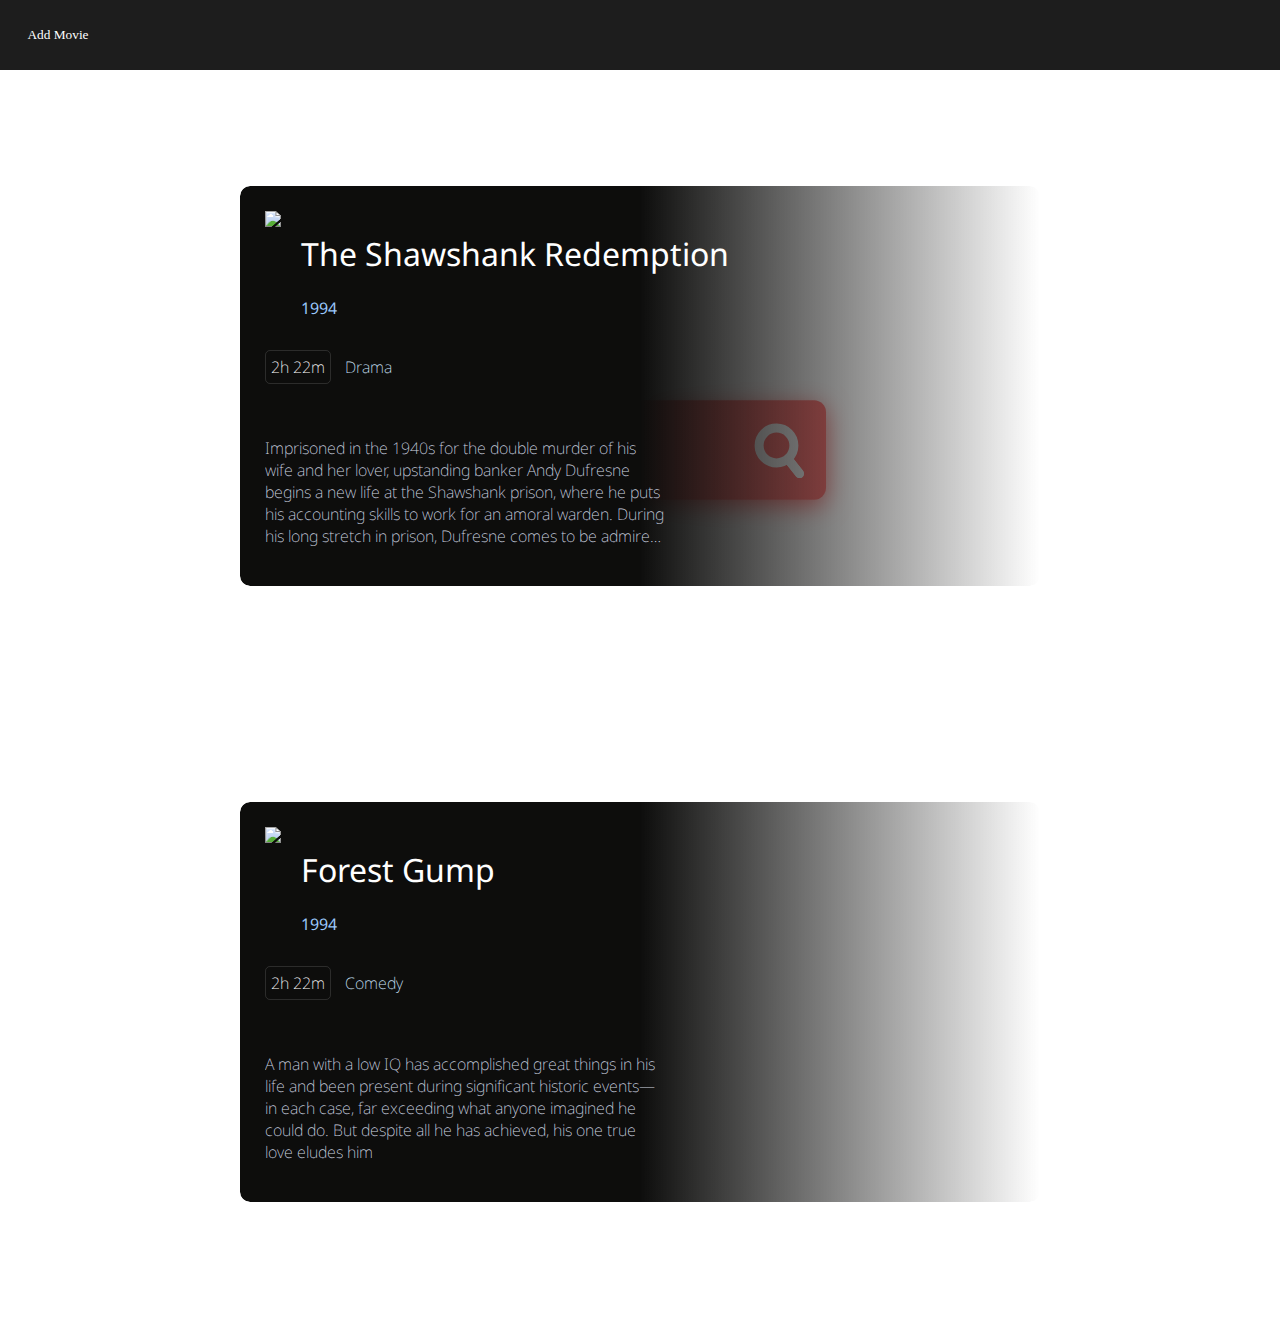
==== index.html @ cf6259bd "feat: alterações de design" ====
<!DOCTYPE html>
<html lang="pt-br">
<head>
    <meta charset="UTF-8">
    <meta name="viewport" content="width=device-width, initial-scale=1.0">
    <title>Final Project</title>
    <link rel="stylesheet" href="../css/styles.css">
    <link rel="stylesheet" href="../css/modal.css">
    <link rel="stylesheet" href="../css/card.css">
	<link rel="preconnect" href="https://fonts.googleapis.com">
	<link rel="preconnect" href="https://fonts.gstatic.com" crossorigin>
	<link href="https://fonts.googleapis.com/css2?family=Noto+Sans:ital,wght@0,100..900;1,100..900&display=swap" rel="stylesheet">
</head>
<body onload="loadCards()">
    <header>
        <Nav>
            <ul>
                <li><button onClick="openModal('add-form-modal')">Add Movie</button></li>
            </ul>
        </Nav>
    </header>
		<div id="cover">
			<form method="get" action="">
			  <div class="tb">
				<div class="td"><input type="text" placeholder="Search" required></div>
				<div class="td" id="s-cover">
				  <button type="submit">
					<div id="s-circle"></div>
					<span></span>
				  </button>
				</div>
			  </div>
			</form>
		  </div>
    <main>
	</main>
	<div id="add-form-modal" class="modal" />
		<input type="text" id="search-movie" placeholder="Press enter to search for the movie">
			<main id="main-content">
				<div class="poster-preview" style="max-width: 300px;"></div>
				<form onsubmit="createCard(event)">
						<label for="title">Title</label>
						<input type="text" name="title" id="title">
						<label for="genre">Genre</label>
						<input type="text" name="genre" id="genre">
						<label for="date">Release Date</label>
						<input type="text" name="date" id="date">
						<label for="description">Description</label>
						<input type="text" name="description" id="description">
						<label for="runtime">Runtime</label>
						<input type="text" name="runtime" id="runtime">
						<input type="hidden" name="addressImage" id="addressImage">
						<input type="hidden" name="idMovie" id="idMovie">
						<button>Insert Movie</button>
				</form>
			</main>
			<div class="loader"></div>
			<button id="return-button">Return</button>
	</div>
	<div id="edit-form-modal" class="modal" onclick="closeModal(event)">
		<main>
			<form onsubmit="editCard(event)">
				<label for="title">Title</label>
				<input type="text" name="title" id="edit-title">
				<label for="genre">Genre</label>
				<input type="text" name="genre" id="edit-genre">
				<label for="date">Release Date</label>
				<input type="text" name="date" id="edit-date">
				<label for="description">Description</label>
				<input type="text" name="description" id="edit-description">
				<input type="hidden" name="addressImage" id="edit-addressImage">
				<input type="hidden" name="idMovie" id="edit-idMovie">
				<button>Save Edit</button>
			</form>
		</main>
	</div>

    <script src="./js/main.js"></script>
</body>
</html>
---- css/styles.css ----
html,
body {
  margin: 0;
  padding: 0;
  background: #ffffff;
  color: #fff;
  font-family: "Noto Sans", sans-serif;
  font-weight: 200;
  /* font-size: 1.1rem; */
  font-size: 16px;
}
body > header {
  height: 70px;
  background: #1d1d1d;
  padding: 0 16px;
  display: flex;
  align-items: center;
  justify-content: space-between;
}
nav ul {
  display: flex;
  list-style-type: none;
  gap: 16px;
  margin: 0;
  padding: 0;
  align-items: center;
}
body > header nav a {
  color: #fff;
  text-decoration: none;
  padding: 0 0 21px 0;
}
/* button {
  background: #253629;
  color: #ffffff;
  padding: 10px 20px;
  border: none;
  border-radius: 20px;
  cursor: pointer;
  font-size: 1.1rem;
} */
body > footer {
  background: #000;
  height: 200px;
  display: flex;
  justify-content: center;
  align-items: center;
}
body > main {
  min-height: calc(100vh - 302px);
  padding: 16px;
  display: flex;
  gap: 16px;
  flex-wrap: wrap;
  justify-content: center;

}


/* teste */

.tb {
  display: table;
  width: 100%;
}

.td {
  display: table-cell;
  vertical-align: middle;
}

input,
button {
  color: #fff;
  font-family: Nunito;
  padding: 0;
  margin: 0;
  border: 0;
  background-color: transparent;
}

#cover {
  position: absolute;
  top: 50%;
  left: 0;
  right: 0;
  width: 550px;
  padding: 35px;
  margin: -83px auto 0 auto;
  background-color: #ff7575;
  border-radius: 20px;
  box-shadow: 0 10px 40px #ff7c7c, 0 0 0 20px #ffffffeb;
  transform: scale(0.6);
}

form {
  height: 96px;
}

input[type="text"] {
  width: 100%;
  height: 96px;
  font-size: 60px;
  line-height: 1;
}

input[type="text"]::placeholder {
  color: #e16868;
}

#s-cover {
  width: 1px;
  padding-left: 35px;
}

button {
  position: relative;
  display: block;
  width: 84px;
  height: 96px;
  cursor: pointer;
}

#s-circle {
  position: relative;
  top: -8px;
  left: 0;
  width: 43px;
  height: 43px;
  margin-top: 0;
  border-width: 15px;
  border: 15px solid #fff;
  background-color: transparent;
  border-radius: 50%;
  transition: 0.5s ease all;
}

button span {
  position: absolute;
  top: 68px;
  left: 43px;
  display: block;
  width: 45px;
  height: 15px;
  background-color: transparent;
  border-radius: 10px;
  transform: rotateZ(52deg);
  transition: 0.5s ease all;
}

button span:before,
button span:after {
  content: "";
  position: absolute;
  bottom: 0;
  right: 0;
  width: 45px;
  height: 15px;
  background-color: #fff;
  border-radius: 10px;
  transform: rotateZ(0);
  transition: 0.5s ease all;
}

#s-cover:hover #s-circle {
  top: -1px;
  width: 67px;
  height: 15px;
  border-width: 0;
  background-color: #fff;
  border-radius: 20px;
}

#s-cover:hover span {
  top: 50%;
  left: 56px;
  width: 25px;
  margin-top: -9px;
  transform: rotateZ(0);
}

#s-cover:hover button span:before {
  bottom: 11px;
  transform: rotateZ(52deg);
}

#s-cover:hover button span:after {
  bottom: -11px;
  transform: rotateZ(-52deg);
}
#s-cover:hover button span:before,
#s-cover:hover button span:after {
  right: -6px;
  width: 40px;
  background-color: #fff;
}
---- css/modal.css ----
.modal {
  position: absolute;
  background: #000000e1;
  top: 0;
  right: 0;
  left: 0;
  bottom: 0;
  display: none;
  justify-content: center;
  align-items: center;
  flex-direction: column;
  z-index: 3;
}
#main-content {
  max-width: 600px;
  display: flex;
  justify-content: space-between;
  width: 100%;
}
#main-content.hidden {
  display: none;
}
.modal main h2 {
  margin: 0;
}

.modal main form {
  margin: 20px 0 0 0;
  display: flex;
  flex-direction: column;
}

.modal main form button {
  margin: 20px 0 0 0;
}

/* input[type="text"] {
  padding: 5px 10px;
  border-radius: 10px;
  font-size: 18px;
  margin: 3px 0 16px 0;
  border: none;
  background: #333333;
  color: #fff;
} */
.modal main h2 {
  margin: 0;
}
label {
  padding: 5px;
}

.poster-preview {
  width: 100%;
  color: #aa1818;
  background-size: cover; 
  background-position: center;
  background-color: #1b1b1b67;
  border-radius: 15px;
};

#search-movie {
  width: 570px;
  padding: 5px 10px;
  border-radius: 10px;
  font-size: 18px;
  margin: 3px 0 16px 0;
  border: none;
  background: #333333;
  color: #fff;
  margin-bottom: 25px;
}
.loader {
  display: none;
  border: 16px solid #f3f3f3;
  border-top: 16px solid #31632f;
  border-radius: 50%;
  width: 50px;
  height: 50px;
  animation: spin 2s linear infinite;
  margin-top: 100px;
  margin-bottom: 50px;
}
@keyframes spin {
  0% {
    transform: rotate(0deg);
  }
  100% {
    transform: rotate(360deg);
  }
}
.loader.active {
  display: block;
  margin-bottom: 100px;
}
.hidden {
  display: none;
}
#return-button {
  margin-top: 25px;
  width: 590px;
}
---- css/card.css ----
.movie_card{
  position: relative;
  display: block;
  width: 800px;
  height: 400px;
  margin: 100px auto; 
  overflow: hidden;
  border-radius: 10px;
  transition: all 0.4s;
  &:hover{
    transform: scale(1.02);
    transition: all 0.4s;
  }
  .info_section{
    position: relative;
    width: 100%;
    height: 100%;
	  background-blend-mode: multiply;
    z-index: 2;
    border-radius: 10px;
    .movie_header{
      position: relative;
      padding: 25px;
      height: 40%;
      width: 100%;
      h1{
        color: #fff;
        font-weight: 400;
        
      }
      h4{
        color: #9ac7fa;
        font-weight: 400;
      }
      .minutes{
        display: inline-block;
        margin-top: 10px;
        color: #fff;
        padding: 5px;
        border-radius: 5px;
        border: 1px solid rgba(255,255,255,0.13);
      }
      .type{
        display: inline-block;
        color: #cee4fd;
        margin-left: 10px;
      }
      .locandina{
        position: relative;
        float: left;
        margin-right: 20px;
        height: 120px;
        box-shadow: 0 0 20px -10px rgba(0,0,0,0.5);
      }
    }
    .movie_desc{
      padding: 25px;
      height: 50%;
      .text{
        color: #cfd6e1;
        display: -webkit-box;
        -webkit-line-clamp: 5;
        -webkit-box-orient: vertical;
        overflow: hidden;
      }
    }
    .movie_social{
      height: 10%;
      padding-left: 15px;
      padding-bottom: 20px;
      ul{
        list-style: none;
        padding: 0;
        li{
          display: inline-block;
          color: rgba(255,255,255,0.4);
          transition: color 0.3s;
          transition-delay: 0.15s;
          margin: 0 10px;
          &:hover{
            transition: color 0.3s;
            color: rgba(255,255,255,0.8);
          }
          i{
            font-size: 19px;
            cursor: pointer;
          }
        }
      }
    }
  }
  .blur_back{
    position: absolute;
    top: 0;
    z-index: 1;
    height: 100%; right: 0;
    background-size: cover;
    border-radius: 11px;
  }
}

@media screen and (min-width: 768px) {
  .movie_header{
    width: 60%;
  }
  
  .movie_desc{
    width: 50%;
  }
  
  .info_section{
    background: linear-gradient(to right, #0d0d0c 50%, transparent 100%);
  }
  
  .blur_back{
    width: 80%;
    background-position: -100% 10% !important;  
  }
}
.card-menu {
  display: none;
  position: absolute;
  /* background: linear-gradient(to bottom, rgba(0, 0, 0, 0.226), rgba(0, 0, 0, 1)); */
  /* background: linear-gradient(0deg, #1064a6 10%, transparent); */
  background: rgba(0, 0, 0, 0.137);
  backdrop-filter: blur(5px);
  top: 0;
  right: 0;
  left: 0;
  bottom: 0;
  border-radius: 20px;
  justify-content: center;
  align-items: center;
  gap: 10px;
  z-index: 3;
}


.card-menu-button-edit {
  cursor: pointer;
  display: flex;
  align-items: center;
  border: none;
  border-radius: 5px;
  box-shadow: 1px 1px 3px rgba(0, 0, 0, 0.15);
  background: #227de6;
}
.card-menu-button-remove {
  cursor: pointer;
  display: flex;
  align-items: center;
  border: none;
  border-radius: 5px;
  box-shadow: 1px 1px 3px rgba(0, 0, 0, 0.15);
  background: #e62222;
}
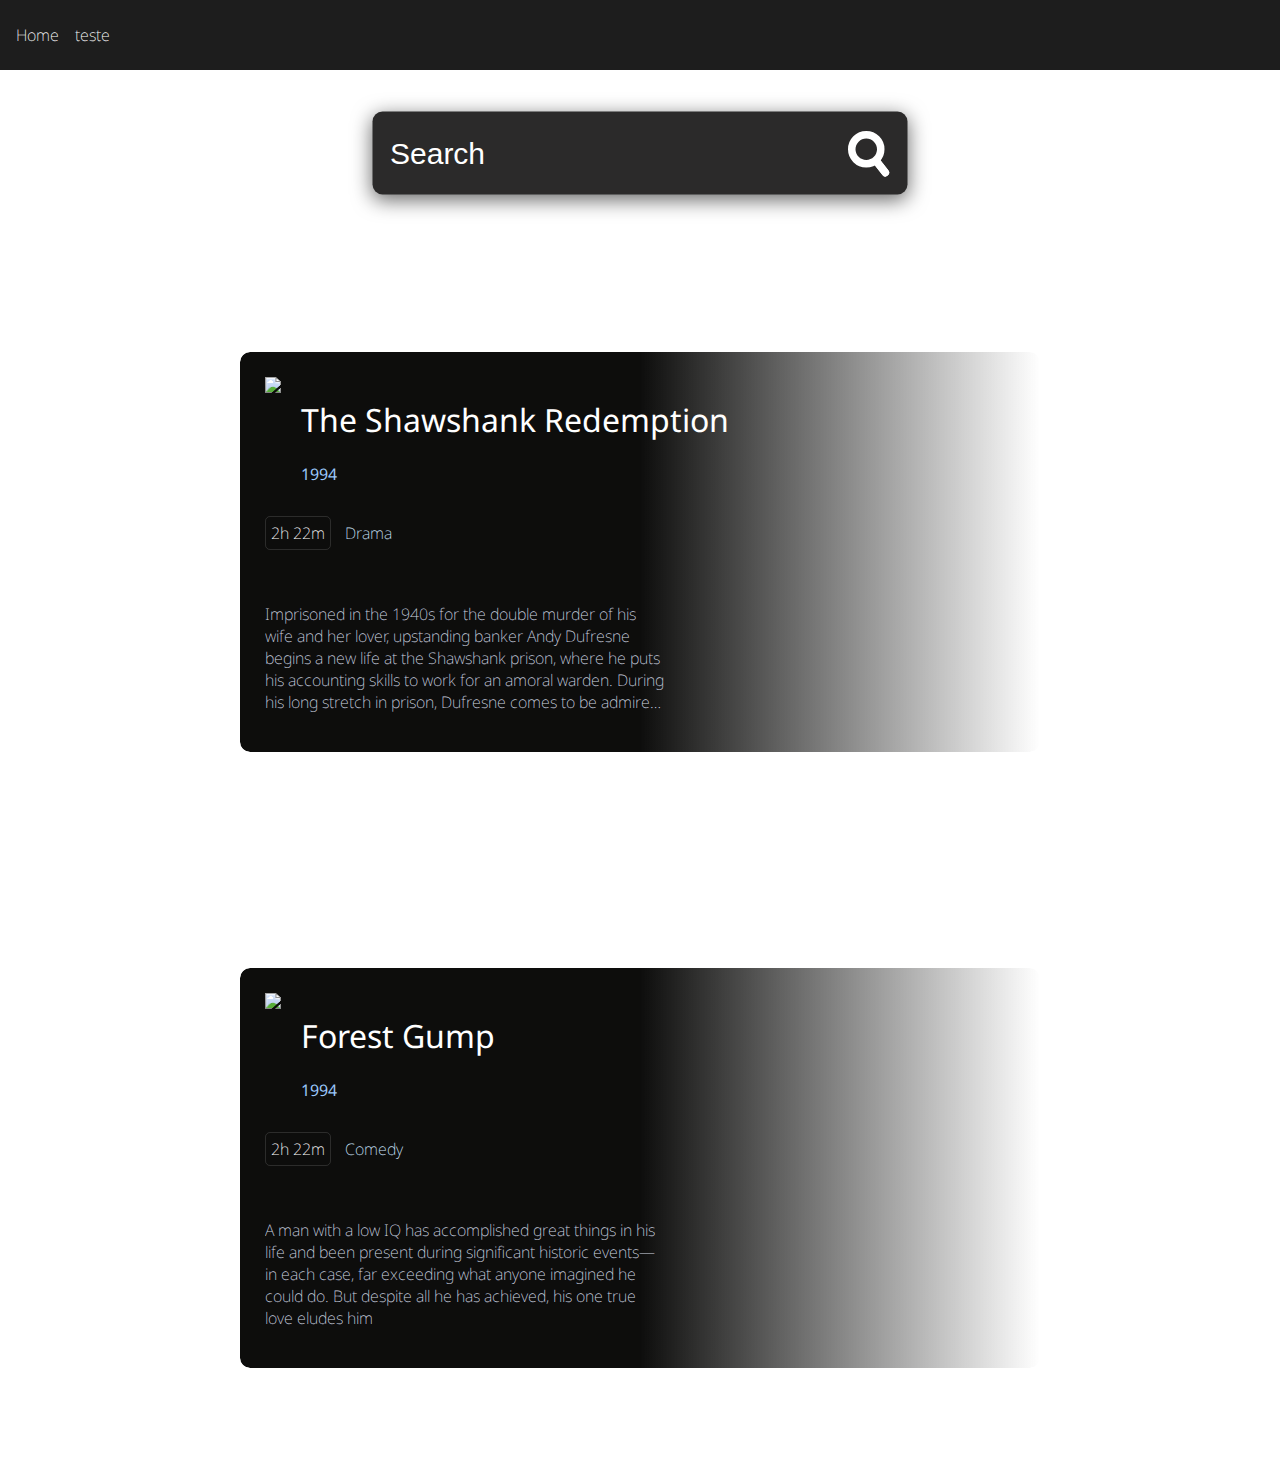
==== commit 599c2463: "feat: alteração do design" ====
--- a/index.html
+++ b/index.html
@@ -7,6 +7,7 @@
     <link rel="stylesheet" href="../css/styles.css">
     <link rel="stylesheet" href="../css/modal.css">
     <link rel="stylesheet" href="../css/card.css">
+	<link rel="stylesheet" href="../css/search.css">
 	<link rel="preconnect" href="https://fonts.googleapis.com">
 	<link rel="preconnect" href="https://fonts.gstatic.com" crossorigin>
 	<link href="https://fonts.googleapis.com/css2?family=Noto+Sans:ital,wght@0,100..900;1,100..900&display=swap" rel="stylesheet">
@@ -15,46 +16,45 @@
     <header>
         <Nav>
             <ul>
-                <li><button onClick="openModal('add-form-modal')">Add Movie</button></li>
+                <li><a href="index.html">Home</a></li>
+				<li><a href="teste.html">teste</a></li>
             </ul>
         </Nav>
     </header>
+	<div class="cover-container">
 		<div id="cover">
-			<form method="get" action="">
 			  <div class="tb">
-				<div class="td"><input type="text" placeholder="Search" required></div>
+				<div class="td"><input class="input-search" id="search-movie" type="text" placeholder="Search" required></div>
 				<div class="td" id="s-cover">
-				  <button type="submit">
+				  <button class="button-search" id="search-button" type="submit">
 					<div id="s-circle"></div>
-					<span></span>
+					<span class="s-straight"></span>
 				  </button>
 				</div>
 			  </div>
-			</form>
 		  </div>
+	</div>	
     <main>
 	</main>
 	<div id="add-form-modal" class="modal" />
-		<input type="text" id="search-movie" placeholder="Press enter to search for the movie">
 			<main id="main-content">
 				<div class="poster-preview" style="max-width: 300px;"></div>
 				<form onsubmit="createCard(event)">
 						<label for="title">Title</label>
-						<input type="text" name="title" id="title">
+						<input class="input-modal" type="text" name="title" id="title">
 						<label for="genre">Genre</label>
-						<input type="text" name="genre" id="genre">
+						<input class="input-modal" type="text" name="genre" id="genre">
 						<label for="date">Release Date</label>
-						<input type="text" name="date" id="date">
+						<input class="input-modal" type="text" name="date" id="date">
 						<label for="description">Description</label>
-						<input type="text" name="description" id="description">
+						<input class="input-modal" type="text" name="description" id="description">
 						<label for="runtime">Runtime</label>
-						<input type="text" name="runtime" id="runtime">
+						<input class="input-modal" type="text" name="runtime" id="runtime">
 						<input type="hidden" name="addressImage" id="addressImage">
 						<input type="hidden" name="idMovie" id="idMovie">
-						<button>Insert Movie</button>
+						<button class="button-modal">Insert Movie</button>
 				</form>
 			</main>
-			<div class="loader"></div>
 			<button id="return-button">Return</button>
 	</div>
 	<div id="edit-form-modal" class="modal" onclick="closeModal(event)">
--- a/css/styles.css
+++ b/css/styles.css
@@ -7,7 +7,6 @@
   font-family: "Noto Sans", sans-serif;
   font-weight: 200;
   /* font-size: 1.1rem; */
-  font-size: 16px;
 }
 body > header {
   height: 70px;
@@ -56,141 +55,3 @@
 
 }
 
-
-/* teste */
-
-.tb {
-  display: table;
-  width: 100%;
-}
-
-.td {
-  display: table-cell;
-  vertical-align: middle;
-}
-
-input,
-button {
-  color: #fff;
-  font-family: Nunito;
-  padding: 0;
-  margin: 0;
-  border: 0;
-  background-color: transparent;
-}
-
-#cover {
-  position: absolute;
-  top: 50%;
-  left: 0;
-  right: 0;
-  width: 550px;
-  padding: 35px;
-  margin: -83px auto 0 auto;
-  background-color: #ff7575;
-  border-radius: 20px;
-  box-shadow: 0 10px 40px #ff7c7c, 0 0 0 20px #ffffffeb;
-  transform: scale(0.6);
-}
-
-form {
-  height: 96px;
-}
-
-input[type="text"] {
-  width: 100%;
-  height: 96px;
-  font-size: 60px;
-  line-height: 1;
-}
-
-input[type="text"]::placeholder {
-  color: #e16868;
-}
-
-#s-cover {
-  width: 1px;
-  padding-left: 35px;
-}
-
-button {
-  position: relative;
-  display: block;
-  width: 84px;
-  height: 96px;
-  cursor: pointer;
-}
-
-#s-circle {
-  position: relative;
-  top: -8px;
-  left: 0;
-  width: 43px;
-  height: 43px;
-  margin-top: 0;
-  border-width: 15px;
-  border: 15px solid #fff;
-  background-color: transparent;
-  border-radius: 50%;
-  transition: 0.5s ease all;
-}
-
-button span {
-  position: absolute;
-  top: 68px;
-  left: 43px;
-  display: block;
-  width: 45px;
-  height: 15px;
-  background-color: transparent;
-  border-radius: 10px;
-  transform: rotateZ(52deg);
-  transition: 0.5s ease all;
-}
-
-button span:before,
-button span:after {
-  content: "";
-  position: absolute;
-  bottom: 0;
-  right: 0;
-  width: 45px;
-  height: 15px;
-  background-color: #fff;
-  border-radius: 10px;
-  transform: rotateZ(0);
-  transition: 0.5s ease all;
-}
-
-#s-cover:hover #s-circle {
-  top: -1px;
-  width: 67px;
-  height: 15px;
-  border-width: 0;
-  background-color: #fff;
-  border-radius: 20px;
-}
-
-#s-cover:hover span {
-  top: 50%;
-  left: 56px;
-  width: 25px;
-  margin-top: -9px;
-  transform: rotateZ(0);
-}
-
-#s-cover:hover button span:before {
-  bottom: 11px;
-  transform: rotateZ(52deg);
-}
-
-#s-cover:hover button span:after {
-  bottom: -11px;
-  transform: rotateZ(-52deg);
-}
-#s-cover:hover button span:before,
-#s-cover:hover button span:after {
-  right: -6px;
-  width: 40px;
-  background-color: #fff;
-}
--- a/css/modal.css
+++ b/css/modal.css
@@ -9,7 +9,7 @@
   justify-content: center;
   align-items: center;
   flex-direction: column;
-  z-index: 3;
+  z-index: 2;
 }
 #main-content {
   max-width: 600px;
@@ -34,7 +34,7 @@
   margin: 20px 0 0 0;
 }
 
-/* input[type="text"] {
+.input-modal {
   padding: 5px 10px;
   border-radius: 10px;
   font-size: 18px;
@@ -42,14 +42,14 @@
   border: none;
   background: #333333;
   color: #fff;
-} */
+}
+
 .modal main h2 {
   margin: 0;
 }
 label {
   padding: 5px;
 }
-
 .poster-preview {
   width: 100%;
   color: #aa1818;
@@ -59,45 +59,21 @@
   border-radius: 15px;
 };
 
-#search-movie {
-  width: 570px;
-  padding: 5px 10px;
-  border-radius: 10px;
-  font-size: 18px;
-  margin: 3px 0 16px 0;
-  border: none;
-  background: #333333;
-  color: #fff;
-  margin-bottom: 25px;
-}
-.loader {
-  display: none;
-  border: 16px solid #f3f3f3;
-  border-top: 16px solid #31632f;
-  border-radius: 50%;
-  width: 50px;
-  height: 50px;
-  animation: spin 2s linear infinite;
-  margin-top: 100px;
-  margin-bottom: 50px;
-}
-@keyframes spin {
-  0% {
-    transform: rotate(0deg);
-  }
-  100% {
-    transform: rotate(360deg);
-  }
-}
-.loader.active {
-  display: block;
-  margin-bottom: 100px;
-}
 .hidden {
   display: none;
 }
+
 #return-button {
   margin-top: 25px;
   width: 590px;
 }
 
+.button-modal{
+  background: #253629;
+  color: #ffffff;
+  padding: 10px 20px;
+  border: none;
+  border-radius: 20px;
+  cursor: pointer;
+  font-size: 1.1rem;
+}--- a/css/card.css
+++ b/css/card.css
@@ -120,23 +120,18 @@
 .card-menu {
   display: none;
   position: absolute;
-  /* background: linear-gradient(to bottom, rgba(0, 0, 0, 0.226), rgba(0, 0, 0, 1)); */
-  /* background: linear-gradient(0deg, #1064a6 10%, transparent); */
   background: rgba(0, 0, 0, 0.137);
-  backdrop-filter: blur(5px);
+  backdrop-filter: blur(2px);
   top: 0;
   right: 0;
   left: 0;
   bottom: 0;
-  border-radius: 20px;
   justify-content: center;
   align-items: center;
   gap: 10px;
-  z-index: 3;
+  z-index: 2;
 }
-
-
-.card-menu-button-edit {
+/* .card-menu-button-edit {
   cursor: pointer;
   display: flex;
   align-items: center;
@@ -153,4 +148,9 @@
   border-radius: 5px;
   box-shadow: 1px 1px 3px rgba(0, 0, 0, 0.15);
   background: #e62222;
-}+} */
+.card-menu span{
+	cursor: pointer;
+	padding: 20px;
+}
+
--- a/css/search.css
+++ b/css/search.css
@@ -0,0 +1,122 @@
+/* Estilos do Search, que começa na div class = "cover-container"; */
+.cover-container{
+    display: flex;
+    width: 100%;
+    justify-content: center;
+  }
+.tb {
+    display: table;
+    width: 100%;
+  }
+  .td {
+    display: table-cell;
+    vertical-align: middle;
+  }
+  .input-search {
+    color: #fff;
+    padding: 0;
+    margin: 0;
+    border: 0;
+    background-color: transparent;
+    width: 100%;
+    height: 96px;
+    font-size: 60px;
+    line-height: 1;
+    outline: none;
+  }
+  .input-search::placeholder {
+    color: #ffffff;
+  }
+  #cover {
+    left: 0;
+    right: 0;
+    width: 1000px;
+    padding: 35px;
+    background-color: #2b2a2a;
+    border-radius: 20px;
+    box-shadow: 0 10px 40px #696969;
+    transform: scale(0.5);
+  }
+  #s-cover {
+    width: 1px;
+    padding-left: 35px;
+  }
+  .button-search {
+    color: #fff;
+    padding: 0;
+    margin: 0;
+    border: 0;
+    background-color: transparent;
+    position: relative;
+    display: block;
+    width: 84px;
+    height: 96px;
+    cursor: pointer;
+  }
+  #s-circle {
+    position: relative;
+    top: -8px;
+    left: 0;
+    width: 43px;
+    height: 43px;
+    margin-top: 0;
+    border-width: 15px;
+    border: 15px solid #fff;
+    background-color: transparent;
+    border-radius: 50%;
+    transition: 0.5s ease all;
+  }
+.s-straight{
+    position: absolute;
+    top: 68px;
+    left: 43px;
+    display: block;
+    width: 45px;
+    height: 15px;
+    background-color: transparent;
+    border-radius: 10px;
+    transform: rotateZ(52deg);
+    transition: 0.5s ease all;
+  }
+.s-straight:before,
+.s-straight:after {
+    content: "";
+    position: absolute;
+    bottom: 0;
+    right: 0;
+    width: 45px;
+    height: 15px;
+    background-color: #fff;
+    border-radius: 10px;
+    transform: rotateZ(0);
+    transition: 0.5s ease all;
+  }
+  #s-cover:hover #s-circle {
+    top: -1px;
+    width: 67px;
+    height: 15px;
+    border-width: 0;
+    background-color: #fff;
+    border-radius: 20px;
+  }
+  #s-cover:hover .s-straight {
+    top: 50%;
+    left: 56px;
+    width: 25px;
+    margin-top: -9px;
+    transform: rotateZ(0);
+  }
+  #s-cover:hover .s-straight:before {
+    bottom: 11px;
+    transform: rotateZ(52deg);
+  }
+  #s-cover:hover .s-straight:after {
+    bottom: -11px;
+    transform: rotateZ(-52deg);
+  }
+  #s-cover:hover .s-straight:before,
+  #s-cover:hover .s-straight:after {
+    right: -6px;
+    width: 40px;
+    background-color: #fff;
+  }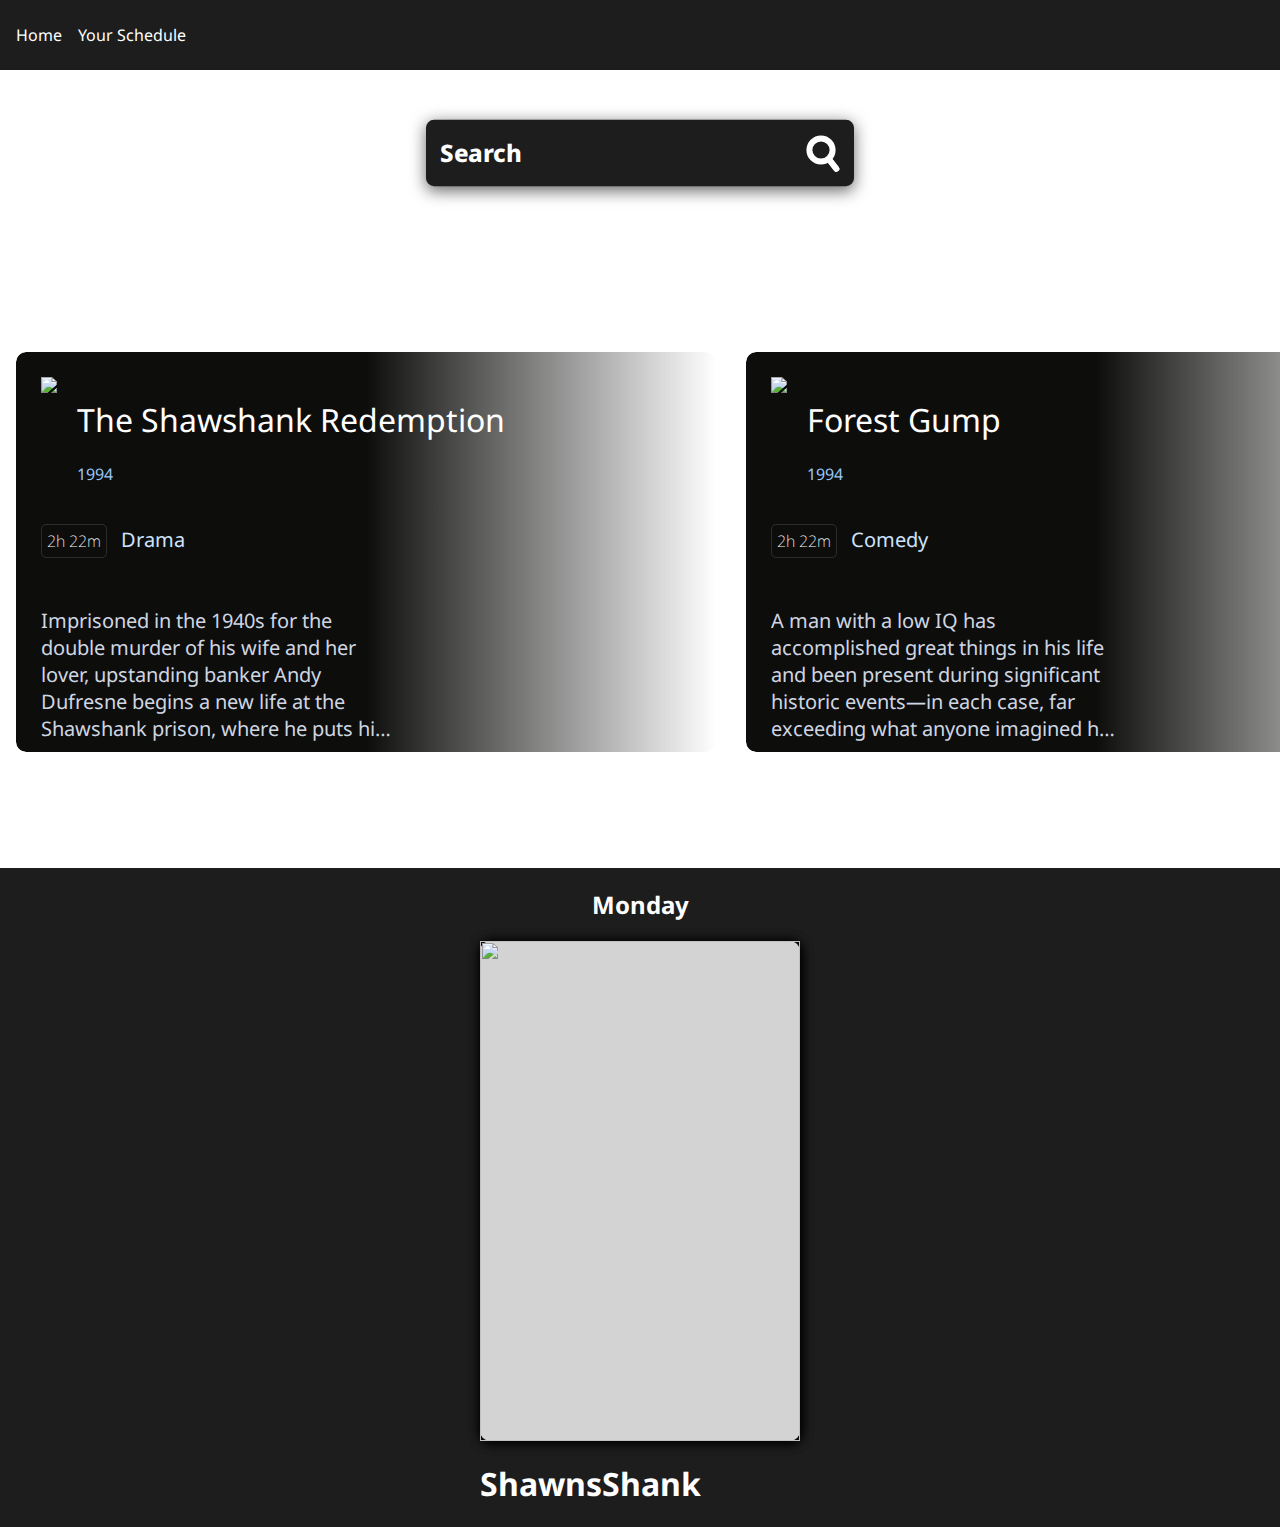
==== commit 262fc6c4: "feat: adição de um section" ====
--- a/index.html
+++ b/index.html
@@ -1,13 +1,14 @@
 <!DOCTYPE html>
 <html lang="pt-br">
 <head>
-    <meta charset="UTF-8">
-    <meta name="viewport" content="width=device-width, initial-scale=1.0">
-    <title>Final Project</title>
-    <link rel="stylesheet" href="../css/styles.css">
-    <link rel="stylesheet" href="../css/modal.css">
-    <link rel="stylesheet" href="../css/card.css">
+  <meta charset="UTF-8">
+  <meta name="viewport" content="width=device-width, initial-scale=1.0">
+  <title>Final Project</title>
+  <link rel="stylesheet" href="../css/styles.css">
+  <link rel="stylesheet" href="../css/modal.css">
+  <link rel="stylesheet" href="../css/card.css">
 	<link rel="stylesheet" href="../css/search.css">
+	<link rel="stylesheet" href="../css/schedule.css">
 	<link rel="preconnect" href="https://fonts.googleapis.com">
 	<link rel="preconnect" href="https://fonts.gstatic.com" crossorigin>
 	<link href="https://fonts.googleapis.com/css2?family=Noto+Sans:ital,wght@0,100..900;1,100..900&display=swap" rel="stylesheet">
@@ -17,7 +18,7 @@
         <Nav>
             <ul>
                 <li><a href="index.html">Home</a></li>
-				<li><a href="teste.html">teste</a></li>
+								<li><a href="#schedule-section">Your Schedule</a></li>
             </ul>
         </Nav>
     </header>
@@ -34,9 +35,29 @@
 			  </div>
 		  </div>
 	</div>	
-    <main>
+    <main id="container-movies">
 	</main>
-	<div id="add-form-modal" class="modal" />
+	<section id="schedule-section" class="schedule-section">
+		<div class="schedule-container">
+			<div id="monday" class="frame-card">
+				<header class="frame-header">
+					<h2>Monday</h2>
+				</header>
+				<div class="book">
+					<button class="accept">
+            Change
+        </button>
+					<button>Remove</button>
+					<div class="cover">
+						<img src="https://image.tmdb.org/t/p/original/9cqNxx0GxF0bflZmeSMuL5tnGzr.jpg">		
+					</div>
+				 </div>
+				 <h1>ShawnsShank</h1>
+			</div>
+
+		</div>
+	</section>
+	<div id="add-form-modal" class="modal">
 			<main id="main-content">
 				<div class="poster-preview" style="max-width: 300px;"></div>
 				<form onsubmit="createCard(event)">
--- a/css/styles.css
+++ b/css/styles.css
@@ -15,6 +15,7 @@
   display: flex;
   align-items: center;
   justify-content: space-between;
+  font-weight: 400;
 }
 nav ul {
   display: flex;
@@ -46,12 +47,15 @@
   align-items: center;
 }
 body > main {
-  min-height: calc(100vh - 302px);
+  margin: 0;
+  /* min-height: calc(100vh - 302px); */
   padding: 16px;
   display: flex;
-  gap: 16px;
-  flex-wrap: wrap;
-  justify-content: center;
-
+  gap: 30px;
+  justify-content: flex-start;
+  overflow-x: auto;
+  scroll-snap-type: x mandatory;
 }
-
+body > main::-webkit-scrollbar {
+  width: 0;
+}
--- a/css/modal.css
+++ b/css/modal.css
@@ -53,11 +53,11 @@
 .poster-preview {
   width: 100%;
   color: #aa1818;
-  background-size: cover; 
+  background-size: cover;
   background-position: center;
   background-color: #1b1b1b67;
   border-radius: 15px;
-};
+}
 
 .hidden {
   display: none;
@@ -68,7 +68,7 @@
   width: 590px;
 }
 
-.button-modal{
+.button-modal {
   background: #253629;
   color: #ffffff;
   padding: 10px 20px;
@@ -76,4 +76,4 @@
   border-radius: 20px;
   cursor: pointer;
   font-size: 1.1rem;
-}+}
--- a/css/card.css
+++ b/css/card.css
@@ -1,62 +1,62 @@
-.movie_card{
+.movie_card {
   position: relative;
   display: block;
-  width: 800px;
+  width: 700px;
   height: 400px;
-  margin: 100px auto; 
+  margin: 100px auto;
   overflow: hidden;
   border-radius: 10px;
   transition: all 0.4s;
-  &:hover{
+  flex: 0 0 auto;
+  &:hover {
     transform: scale(1.02);
     transition: all 0.4s;
   }
-  .info_section{
+  .info_section {
     position: relative;
     width: 100%;
     height: 100%;
-	  background-blend-mode: multiply;
+    background-blend-mode: multiply;
     z-index: 2;
     border-radius: 10px;
-    .movie_header{
+    .movie_header {
       position: relative;
       padding: 25px;
       height: 40%;
       width: 100%;
-      h1{
+      h1 {
         color: #fff;
         font-weight: 400;
-        
       }
-      h4{
+      h4 {
         color: #9ac7fa;
         font-weight: 400;
       }
-      .minutes{
+      .minutes {
         display: inline-block;
         margin-top: 10px;
         color: #fff;
         padding: 5px;
         border-radius: 5px;
-        border: 1px solid rgba(255,255,255,0.13);
+        border: 1px solid rgba(255, 255, 255, 0.13);
       }
-      .type{
+      .type {
         display: inline-block;
         color: #cee4fd;
         margin-left: 10px;
       }
-      .locandina{
+      .locandina {
         position: relative;
         float: left;
         margin-right: 20px;
         height: 120px;
-        box-shadow: 0 0 20px -10px rgba(0,0,0,0.5);
+        box-shadow: 0 0 20px -10px rgba(0, 0, 0, 0.5);
       }
     }
-    .movie_desc{
+    .movie_desc {
       padding: 25px;
       height: 50%;
-      .text{
+      .text {
         color: #cfd6e1;
         display: -webkit-box;
         -webkit-line-clamp: 5;
@@ -64,24 +64,24 @@
         overflow: hidden;
       }
     }
-    .movie_social{
+    .movie_social {
       height: 10%;
       padding-left: 15px;
       padding-bottom: 20px;
-      ul{
+      ul {
         list-style: none;
         padding: 0;
-        li{
+        li {
           display: inline-block;
-          color: rgba(255,255,255,0.4);
+          color: rgba(255, 255, 255, 0.4);
           transition: color 0.3s;
           transition-delay: 0.15s;
           margin: 0 10px;
-          &:hover{
+          &:hover {
             transition: color 0.3s;
-            color: rgba(255,255,255,0.8);
+            color: rgba(255, 255, 255, 0.8);
           }
-          i{
+          i {
             font-size: 19px;
             cursor: pointer;
           }
@@ -89,32 +89,33 @@
       }
     }
   }
-  .blur_back{
+  .blur_back {
     position: absolute;
     top: 0;
     z-index: 1;
-    height: 100%; right: 0;
+    height: 100%;
+    right: 0;
     background-size: cover;
     border-radius: 11px;
   }
 }
 
 @media screen and (min-width: 768px) {
-  .movie_header{
+  .movie_header {
     width: 60%;
   }
-  
-  .movie_desc{
+
+  .movie_desc {
     width: 50%;
   }
-  
-  .info_section{
+
+  .info_section {
     background: linear-gradient(to right, #0d0d0c 50%, transparent 100%);
   }
-  
-  .blur_back{
+
+  .blur_back {
     width: 80%;
-    background-position: -100% 10% !important;  
+    background-position: -100% 10% !important;
   }
 }
 .card-menu {
@@ -149,8 +150,7 @@
   box-shadow: 1px 1px 3px rgba(0, 0, 0, 0.15);
   background: #e62222;
 } */
-.card-menu span{
-	cursor: pointer;
-	padding: 20px;
+.card-menu span {
+  cursor: pointer;
+  padding: 20px;
 }
-
--- a/css/search.css
+++ b/css/search.css
@@ -1,122 +1,124 @@
 /* Estilos do Search, que começa na div class = "cover-container"; */
-.cover-container{
-    display: flex;
-    width: 100%;
-    justify-content: center;
-  }
+.cover-container {
+  display: flex;
+  width: 100%;
+  justify-content: center;
+}
 .tb {
-    display: table;
-    width: 100%;
-  }
-  .td {
-    display: table-cell;
-    vertical-align: middle;
-  }
-  .input-search {
-    color: #fff;
-    padding: 0;
-    margin: 0;
-    border: 0;
-    background-color: transparent;
-    width: 100%;
-    height: 96px;
-    font-size: 60px;
-    line-height: 1;
-    outline: none;
-  }
-  .input-search::placeholder {
-    color: #ffffff;
-  }
-  #cover {
-    left: 0;
-    right: 0;
-    width: 1000px;
-    padding: 35px;
-    background-color: #2b2a2a;
-    border-radius: 20px;
-    box-shadow: 0 10px 40px #696969;
-    transform: scale(0.5);
-  }
-  #s-cover {
-    width: 1px;
-    padding-left: 35px;
-  }
-  .button-search {
-    color: #fff;
-    padding: 0;
-    margin: 0;
-    border: 0;
-    background-color: transparent;
-    position: relative;
-    display: block;
-    width: 84px;
-    height: 96px;
-    cursor: pointer;
-  }
-  #s-circle {
-    position: relative;
-    top: -8px;
-    left: 0;
-    width: 43px;
-    height: 43px;
-    margin-top: 0;
-    border-width: 15px;
-    border: 15px solid #fff;
-    background-color: transparent;
-    border-radius: 50%;
-    transition: 0.5s ease all;
-  }
-.s-straight{
-    position: absolute;
-    top: 68px;
-    left: 43px;
-    display: block;
-    width: 45px;
-    height: 15px;
-    background-color: transparent;
-    border-radius: 10px;
-    transform: rotateZ(52deg);
-    transition: 0.5s ease all;
-  }
+  display: table;
+  width: 100%;
+}
+.td {
+  display: table-cell;
+  vertical-align: middle;
+}
+.input-search {
+  color: #fff;
+  padding: 0;
+  margin: 0;
+  border: 0;
+  background-color: transparent;
+  width: 100%;
+  height: 96px;
+  font-family: "Noto Sans", sans-serif;
+  font-size: 60px;
+  font-weight: 800;
+  line-height: 1;
+  outline: none;
+}
+.input-search::placeholder {
+  color: #ffffff;
+}
+#cover {
+  left: 0;
+  right: 0;
+  width: 1000px;
+  padding: 35px;
+  background-color: #1d1d1d;
+  border-radius: 20px;
+  box-shadow: 0 10px 40px #696969;
+  transform: scale(0.4);
+}
+#s-cover {
+  width: 1px;
+  padding-left: 35px;
+}
+.button-search {
+  color: #fff;
+  padding: 0;
+  margin: 0;
+  border: 0;
+  background-color: transparent;
+  position: relative;
+  display: block;
+  width: 84px;
+  height: 96px;
+  cursor: pointer;
+}
+#s-circle {
+  position: relative;
+  top: -8px;
+  left: 0;
+  width: 43px;
+  height: 43px;
+  margin-top: 0;
+  border-width: 15px;
+  border: 15px solid #fff;
+  background-color: transparent;
+  border-radius: 50%;
+  transition: 0.5s ease all;
+}
+.s-straight {
+  position: absolute;
+  top: 68px;
+  left: 43px;
+  display: block;
+  width: 45px;
+  height: 15px;
+  background-color: transparent;
+  border-radius: 10px;
+  transform: rotateZ(52deg);
+  transition: 0.5s ease all;
+}
 .s-straight:before,
 .s-straight:after {
-    content: "";
-    position: absolute;
-    bottom: 0;
-    right: 0;
-    width: 45px;
-    height: 15px;
-    background-color: #fff;
-    border-radius: 10px;
-    transform: rotateZ(0);
-    transition: 0.5s ease all;
-  }
-  #s-cover:hover #s-circle {
-    top: -1px;
-    width: 67px;
-    height: 15px;
-    border-width: 0;
-    background-color: #fff;
-    border-radius: 20px;
-  }
-  #s-cover:hover .s-straight {
-    top: 50%;
-    left: 56px;
-    width: 25px;
-    margin-top: -9px;
-    transform: rotateZ(0);
-  }
-  #s-cover:hover .s-straight:before {
-    bottom: 11px;
-    transform: rotateZ(52deg);
-  }
-  #s-cover:hover .s-straight:after {
-    bottom: -11px;
-    transform: rotateZ(-52deg);
-  }
-  #s-cover:hover .s-straight:before,
-  #s-cover:hover .s-straight:after {
-    right: -6px;
-    width: 40px;
-    background-color: #fff;
-  }+  content: "";
+  position: absolute;
+  bottom: 0;
+  right: 0;
+  width: 45px;
+  height: 15px;
+  background-color: #fff;
+  border-radius: 10px;
+  transform: rotateZ(0);
+  transition: 0.5s ease all;
+}
+#s-cover:hover #s-circle {
+  top: -1px;
+  width: 67px;
+  height: 15px;
+  border-width: 0;
+  background-color: #fff;
+  border-radius: 20px;
+}
+#s-cover:hover .s-straight {
+  top: 50%;
+  left: 56px;
+  width: 25px;
+  margin-top: -9px;
+  transform: rotateZ(0);
+}
+#s-cover:hover .s-straight:before {
+  bottom: 11px;
+  transform: rotateZ(52deg);
+}
+#s-cover:hover .s-straight:after {
+  bottom: -11px;
+  transform: rotateZ(-52deg);
+}
+#s-cover:hover .s-straight:before,
+#s-cover:hover .s-straight:after {
+  right: -6px;
+  width: 40px;
+  background-color: #fff;
+}
--- a/css/schedule.css
+++ b/css/schedule.css
@@ -0,0 +1,112 @@
+.schedule-section {
+  margin: 0;
+  display: flex;
+  background-color: #1d1d1d;
+  width: 100%;
+}
+.schedule-container {
+  display: flex;
+  width: 100%;
+  justify-content: center;
+}
+.frame-card {
+  display: block;
+}
+.frame-header {
+  display: flex;
+  justify-content: center;
+}
+.book {
+  position: relative;
+  border-radius: 10px;
+  width: 320px;
+  height: 500px;
+  background: rgb(2, 0, 36);
+  background: radial-gradient(
+    circle,
+    rgba(2, 0, 36, 1) 0%,
+    rgba(9, 9, 121, 1) 100%,
+    rgba(0, 212, 255, 1) 100%
+  );
+  -webkit-box-shadow: 1px 1px 12px #000;
+  box-shadow: 1px 1px 12px #000;
+  -webkit-transform: preserve-3d;
+  -ms-transform: preserve-3d;
+  transform: preserve-3d;
+  -webkit-perspective: 2000px;
+  perspective: 2000px;
+  display: -webkit-box;
+  display: -ms-flexbox;
+  display: flex;
+  -webkit-box-align: center;
+  -ms-flex-align: center;
+  align-items: center;
+  -webkit-box-pack: center;
+  -ms-flex-pack: center;
+  justify-content: center;
+  color: #000;
+}
+
+.cover {
+  top: 0;
+  position: absolute;
+  background-color: lightgray;
+  width: 100%;
+  height: 100%;
+  border-radius: 10px;
+  cursor: pointer;
+  -webkit-transition: all 0.5s;
+  transition: all 0.5s;
+  -webkit-transform-origin: 0;
+  -ms-transform-origin: 0;
+  transform-origin: 0;
+  -webkit-box-shadow: 1px 1px 12px #000;
+  box-shadow: 1px 1px 12px #000;
+  display: -webkit-box;
+  display: -ms-flexbox;
+  display: flex;
+  -webkit-box-align: center;
+  -ms-flex-align: center;
+  align-items: center;
+  -webkit-box-pack: center;
+  -ms-flex-pack: center;
+  justify-content: center;
+}
+.cover img {
+  width: 100%;
+  height: 100%;
+}
+.book:hover .cover {
+  -webkit-transition: all 0.5s;
+  transition: all 0.5s;
+  -webkit-transform: rotatey(-80deg);
+  -ms-transform: rotatey(-80deg);
+  transform: rotatey(-80deg);
+}
+
+p {
+  font-size: 20px;
+  font-weight: bolder;
+}
+.accept {
+  font-size: 0.75rem;
+  line-height: 1rem;
+  background-color: rgb(17 24 39);
+  font-weight: 500;
+  border-radius: 0.5rem;
+  color: #fff;
+  padding-left: 1rem;
+  padding-right: 1rem;
+  padding-top: 0.625rem;
+  padding-bottom: 0.625rem;
+  border: none;
+  transition: all 0.15s cubic-bezier(0.4, 0, 0.2, 1);
+}
+.accept:hover {
+  background-color: rgb(55 65 81);
+}
+
+.accept:focus {
+  outline: 2px solid transparent;
+  outline-offset: 2px;
+}
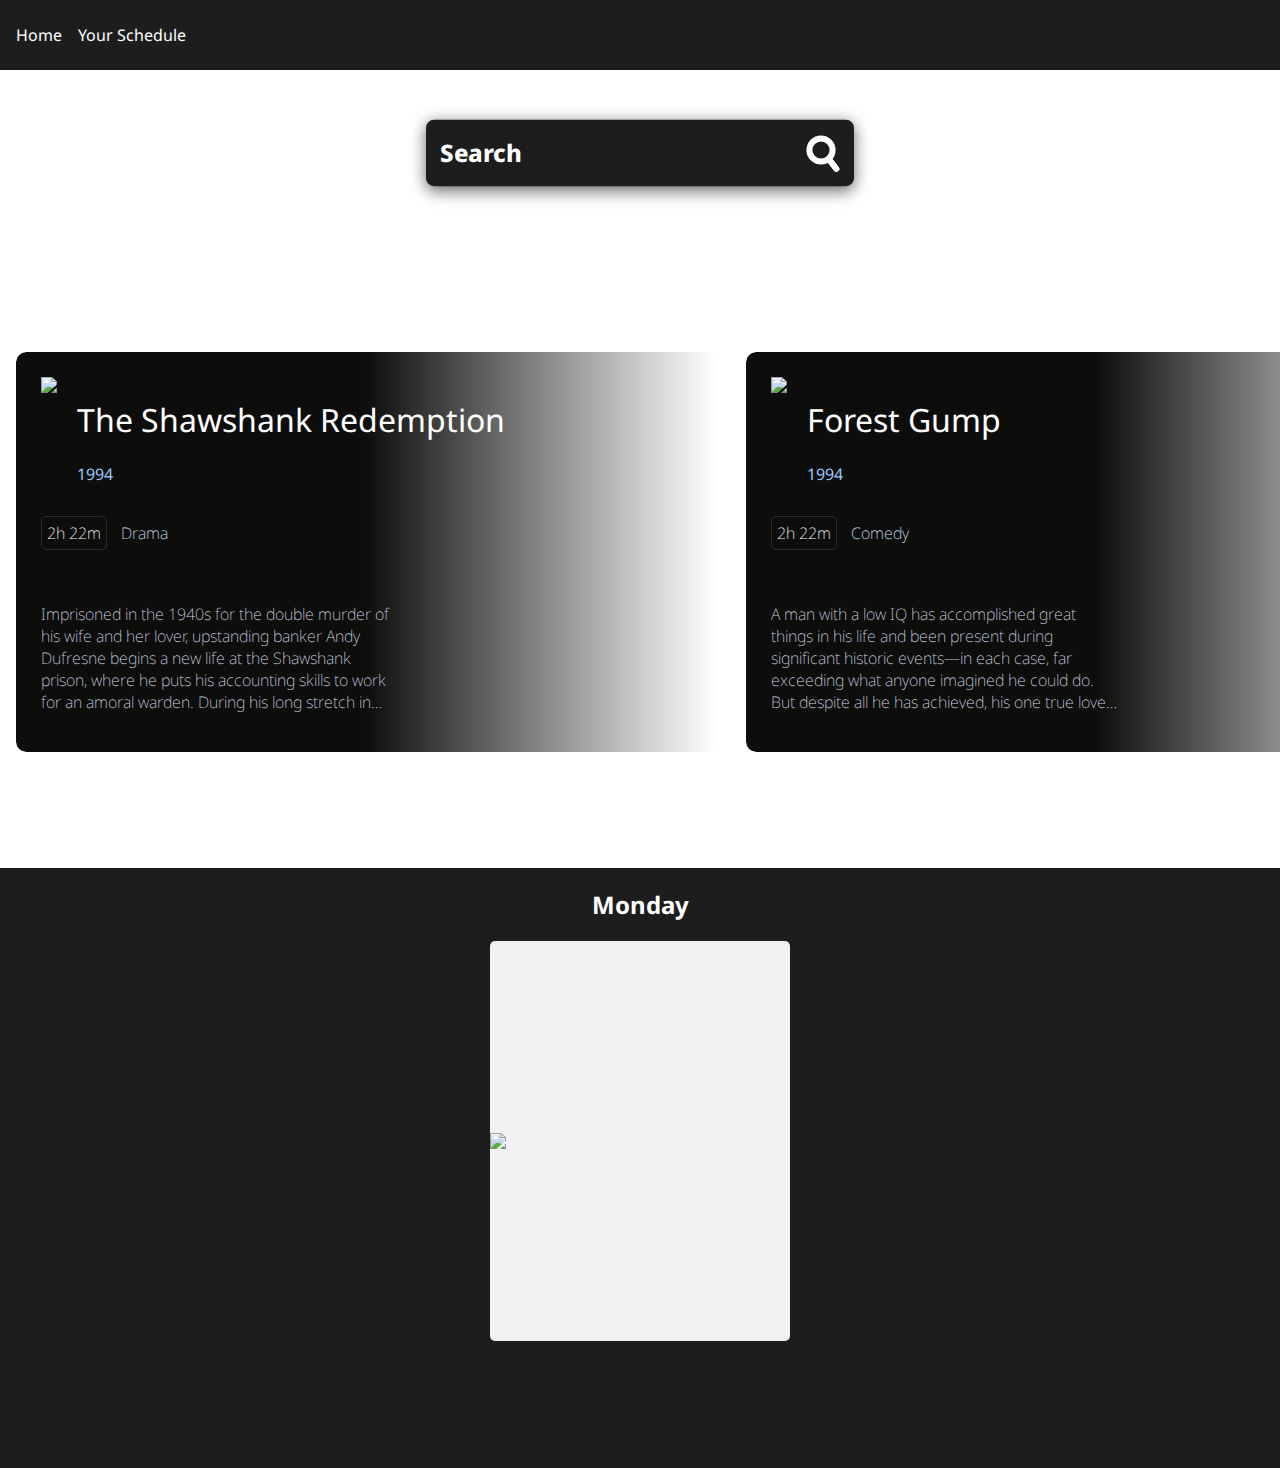
==== commit d0892e90: "feat: implementação de novas funcionalidades" ====
--- a/index.html
+++ b/index.html
@@ -43,18 +43,18 @@
 				<header class="frame-header">
 					<h2>Monday</h2>
 				</header>
-				<div class="book">
-					<button class="accept">
-            Change
-        </button>
-					<button>Remove</button>
-					<div class="cover">
-						<img src="https://image.tmdb.org/t/p/original/9cqNxx0GxF0bflZmeSMuL5tnGzr.jpg">		
+				<div class="card">
+					<img src="https://image.tmdb.org/t/p/original/9cqNxx0GxF0bflZmeSMuL5tnGzr.jpg">
+					<div class="card__content">
+					  <p class="card__title">Card Title</p>
+					  <p class="card__description">Lorem ipsum dolor sit amet, consectetur adipiscing elit, sed do eiusmod tempor incididunt ut labore et dolore magna aliqua. Ut enim ad minim veniam, quis nostrud exercitation ullamco.</p>
+					  <div class="card-button-container">
+						<button class="button-change" onclick="openEditSchedule('monday')">Change</button> 
+					  	<button class="button-watched">Watched</button>
+					  </div>
 					</div>
-				 </div>
-				 <h1>ShawnsShank</h1>
+				  </div>
 			</div>
-
 		</div>
 	</section>
 	<div id="add-form-modal" class="modal">
@@ -95,7 +95,19 @@
 			</form>
 		</main>
 	</div>
-
+	<div id="overlay" class="overlay">
+		<div class="overlay-content">
+			<span class="close-button" onclick="closeEditSchedule()">&times;</span>
+			<h2 style="color:rgb(255, 255, 255)">Choose a new movie for <span id="day-title"></span></h2>
+			<div  id="radio-input" class="radio-input">
+				<!-- <label class="label">
+				  <input value="value-1" name="value-radio" checked="" id="value-1" type="radio"/>
+				  <p class="text">Designer</p>
+				</label> -->
+			<button onclick="confirmSelection()">Confirm</button>
+			</div>
+		</div>
+	</div>
     <script src="./js/main.js"></script>
 </body>
 </html>--- a/css/styles.css
+++ b/css/styles.css
@@ -55,6 +55,7 @@
   justify-content: flex-start;
   overflow-x: auto;
   scroll-snap-type: x mandatory;
+
 }
 body > main::-webkit-scrollbar {
   width: 0;
--- a/css/card.css
+++ b/css/card.css
@@ -132,24 +132,7 @@
   gap: 10px;
   z-index: 2;
 }
-/* .card-menu-button-edit {
-  cursor: pointer;
-  display: flex;
-  align-items: center;
-  border: none;
-  border-radius: 5px;
-  box-shadow: 1px 1px 3px rgba(0, 0, 0, 0.15);
-  background: #227de6;
-}
-.card-menu-button-remove {
-  cursor: pointer;
-  display: flex;
-  align-items: center;
-  border: none;
-  border-radius: 5px;
-  box-shadow: 1px 1px 3px rgba(0, 0, 0, 0.15);
-  background: #e62222;
-} */
+
 .card-menu span {
   cursor: pointer;
   padding: 20px;
--- a/css/schedule.css
+++ b/css/schedule.css
@@ -3,6 +3,8 @@
   display: flex;
   background-color: #1d1d1d;
   width: 100%;
+  height: 600px;
+
 }
 .schedule-container {
   display: flex;
@@ -16,97 +18,281 @@
   display: flex;
   justify-content: center;
 }
-.book {
-  position: relative;
+.card {
+  position: relative;
+  width: 300px;
+  height: 400px;
+  background-color: #f2f2f2;
+  border-radius: 5px;
+  display: flex;
+  align-items: center;
+  justify-content: center;
+  overflow: hidden;
+  perspective: 1000px;
+  /* box-shadow: 0 0 0 5px #ffffffa2; */
+  transition: all 0.6s cubic-bezier(0.175, 0.885, 0.32, 1.275);
+}
+
+.card img {
+  width: 100%;
+  fill: #333;
+  transition: all 0.6s cubic-bezier(0.175, 0.885, 0.32, 1.275);
+}
+
+.card:hover {
+  transform: scale(1.05);
+  box-shadow: 0 8px 16px rgba(255, 255, 255, 0.2);
+}
+
+.card__content {
+  position: absolute;
+  top: 0;
+  left: 0;
+  width: 100%;
+  height: 100%;
+  padding: 20px;
+  box-sizing: border-box;
+  background-color: #f2f2f2;
+  transform: rotateX(-90deg);
+  transform-origin: bottom;
+  transition: all 0.6s cubic-bezier(0.175, 0.885, 0.32, 1.275);
+}
+
+.card:hover .card__content {
+  transform: rotateX(0deg);
+}
+
+.card__title {
+  margin: 0;
+  font-size: 24px;
+  color: #333;
+  font-weight: 700;
+}
+
+.card:hover img {
+  scale: 0;
+}
+
+.card__description {
+  margin: 10px 0 0;
+  font-size: 14px;
+  color: #777;
+  line-height: 1.4;
+  display: -webkit-box;
+  -webkit-line-clamp: 5;
+  -webkit-box-orient: vertical;
+  overflow: hidden;
+}
+.card-button-container{
+  display: flex;
+  justify-content: space-between;
+  margin-top: 30px;
+}
+.button-watched {
+  cursor: pointer;
+  position: relative;
+  padding: 10px 24px;
+  font-size: 18px;
+  color: rgb(193, 98, 98);
+  border: 2px solid rgb(193, 98, 98);
+  border-radius: 34px;
+  background-color: transparent;
+  font-weight: 600;
+  transition: all 0.3s cubic-bezier(0.23, 1, 0.320, 1);
+  overflow: hidden;
+}
+
+.button-watched::before {
+  content: '';
+  position: absolute;
+  inset: 0;
+  margin: auto;
+  width: 50px;
+  height: 50px;
+  border-radius: inherit;
+  scale: 0;
+  z-index: -1;
+  background-color: rgb(193, 98, 98);
+  transition: all 0.6s cubic-bezier(0.23, 1, 0.320, 1);
+}
+
+.button-watched:hover::before {
+  scale: 3;
+}
+
+.button-watched:hover {
+  color: #ffffff;
+  scale: 1.1;
+  box-shadow: 0 0px 20px rgba(193, 98, 98, 0.4);
+}
+
+.button-watched:active {
+  scale: 1;
+}
+
+.button-change{
+  cursor: pointer;
+  position: relative;
+  padding: 10px 24px;
+  font-size: 18px;
+  color: rgb(98, 193, 134);
+  border: 2px solid rgb(98, 193, 134);
+  border-radius: 34px;
+  background-color: transparent;
+  font-weight: 600;
+  transition: all 0.3s cubic-bezier(0.23, 1, 0.320, 1);
+  overflow: hidden;
+}
+
+.button-change::before {
+  content: '';
+  position: absolute;
+  inset: 0;
+  margin: auto;
+  width: 50px;
+  height: 50px;
+  border-radius: inherit;
+  scale: 0;
+  z-index: -1;
+  background-color: rgb(98, 193, 130);
+  transition: all 0.6s cubic-bezier(0.23, 1, 0.320, 1);
+}
+
+.button-change:hover::before {
+  scale: 3;
+}
+
+.button-change:hover {
+  color: #ffffff;
+  scale: 1.1;
+  box-shadow: 0 0px 20px rgba(98, 193, 134, 0.4);
+}
+
+.button-change:active {
+  scale: 1;
+}
+.overlay {
+    position: fixed;
+    top: 0;
+    left: 0;
+    width: 100%;
+    height: 100%;
+    background-color: rgba(0, 0, 0, 0.8);
+    display: none; /* Escondido por padrão */
+    justify-content: center;
+    align-items: center;
+    z-index: 3;
+}
+
+.overlay-content {
+    background-color: #272737;
+    padding: 20px;
+    border-radius: 10px;
+    text-align: center;
+    max-width: 500px;
+    width: 80%;
+}
+
+.close-button {
+    position: absolute;
+    top: 10px;
+    right: 20px;
+    font-size: 30px;
+    cursor: pointer;
+}
+.radio-input {
+  display: flex;
+  flex-direction: column;
+  gap: 10px;
+}
+
+.radio-input * {
+  box-sizing: border-box;
+  padding: 0;
+  margin: 0;
+}
+
+.radio-input label {
+  display: flex;
+  align-items: center;
+  gap: 15px;
+  padding: 0px 20px;
+  width: 500px;
+  cursor: pointer;
+  height: 50px;
+  position: relative;
+}
+
+.radio-input label::before {
+  position: absolute;
+  content: "";
+  top: 50%;
+  left: 50%;
+  transform: translate(-50%, -50%);
+  width: 500px;
+  height: 45px;
+  z-index: 0;
+  transition: all 0.3s cubic-bezier(0.68, -0.55, 0.265, 1.55);
   border-radius: 10px;
-  width: 320px;
-  height: 500px;
-  background: rgb(2, 0, 36);
-  background: radial-gradient(
-    circle,
-    rgba(2, 0, 36, 1) 0%,
-    rgba(9, 9, 121, 1) 100%,
-    rgba(0, 212, 255, 1) 100%
-  );
-  -webkit-box-shadow: 1px 1px 12px #000;
-  box-shadow: 1px 1px 12px #000;
-  -webkit-transform: preserve-3d;
-  -ms-transform: preserve-3d;
-  transform: preserve-3d;
-  -webkit-perspective: 2000px;
-  perspective: 2000px;
-  display: -webkit-box;
-  display: -ms-flexbox;
-  display: flex;
-  -webkit-box-align: center;
-  -ms-flex-align: center;
+  border: 2px solid transparent;
+}
+
+.radio-input label:hover::before {
+  transition: all 0.2s ease;
+  background-color: #2a2e3c;
+}
+
+.radio-input .label:has(input:checked)::before {
+  background-color: #2d3750;
+  border-color: #435dd8;
+  height: 50px;
+}
+.radio-input .label .text {
+  color: #fff;
+  z-index: 1;
+}
+
+.radio-input .label input[type="radio"] {
+  background-color: #202030;
+  appearance: none;
+  width: 17px;
+  height: 17px;
+  border-radius: 50%;
+  display: flex;
+  justify-content: center;
   align-items: center;
-  -webkit-box-pack: center;
-  -ms-flex-pack: center;
-  justify-content: center;
-  color: #000;
-}
-
-.cover {
-  top: 0;
-  position: absolute;
-  background-color: lightgray;
-  width: 100%;
-  height: 100%;
-  border-radius: 10px;
-  cursor: pointer;
-  -webkit-transition: all 0.5s;
-  transition: all 0.5s;
-  -webkit-transform-origin: 0;
-  -ms-transform-origin: 0;
-  transform-origin: 0;
-  -webkit-box-shadow: 1px 1px 12px #000;
-  box-shadow: 1px 1px 12px #000;
-  display: -webkit-box;
-  display: -ms-flexbox;
-  display: flex;
-  -webkit-box-align: center;
-  -ms-flex-align: center;
-  align-items: center;
-  -webkit-box-pack: center;
-  -ms-flex-pack: center;
-  justify-content: center;
-}
-.cover img {
-  width: 100%;
-  height: 100%;
-}
-.book:hover .cover {
-  -webkit-transition: all 0.5s;
-  transition: all 0.5s;
-  -webkit-transform: rotatey(-80deg);
-  -ms-transform: rotatey(-80deg);
-  transform: rotatey(-80deg);
-}
-
-p {
-  font-size: 20px;
-  font-weight: bolder;
-}
-.accept {
-  font-size: 0.75rem;
-  line-height: 1rem;
-  background-color: rgb(17 24 39);
-  font-weight: 500;
-  border-radius: 0.5rem;
-  color: #fff;
-  padding-left: 1rem;
-  padding-right: 1rem;
-  padding-top: 0.625rem;
-  padding-bottom: 0.625rem;
-  border: none;
-  transition: all 0.15s cubic-bezier(0.4, 0, 0.2, 1);
-}
-.accept:hover {
-  background-color: rgb(55 65 81);
-}
-
-.accept:focus {
-  outline: 2px solid transparent;
-  outline-offset: 2px;
-}
+  z-index: 1;
+}
+.radio-input .label input[type="radio"]:checked {
+  background-color: #435dd8;
+}
+
+.radio-input .label input[type="radio"]:before {
+  content: "";
+  width: 6px;
+  height: 6px;
+  border-radius: 50%;
+  transition: all 0.1s cubic-bezier(0.165, 0.84, 0.44, 1);
+  background-color: #fff;
+  transform: scale(0);
+}
+
+.radio-input .label input[type="radio"]:checked::before {
+  transform: scale(1);
+  -webkit-animation: puls 0.7s forwards;
+  animation: pulse 0.7s forwards;
+}
+
+@keyframes pulse {
+  0% {
+    box-shadow: 0 0 0 0 rgba(255, 255, 255, 0.4);
+  }
+  70% {
+    box-shadow: 0 0 0 15px rgba(255, 255, 255, 0);
+  }
+  100% {
+    box-shadow: 0 0 0 0 rgba(255, 255, 255, 0);
+  }
+}
+
+
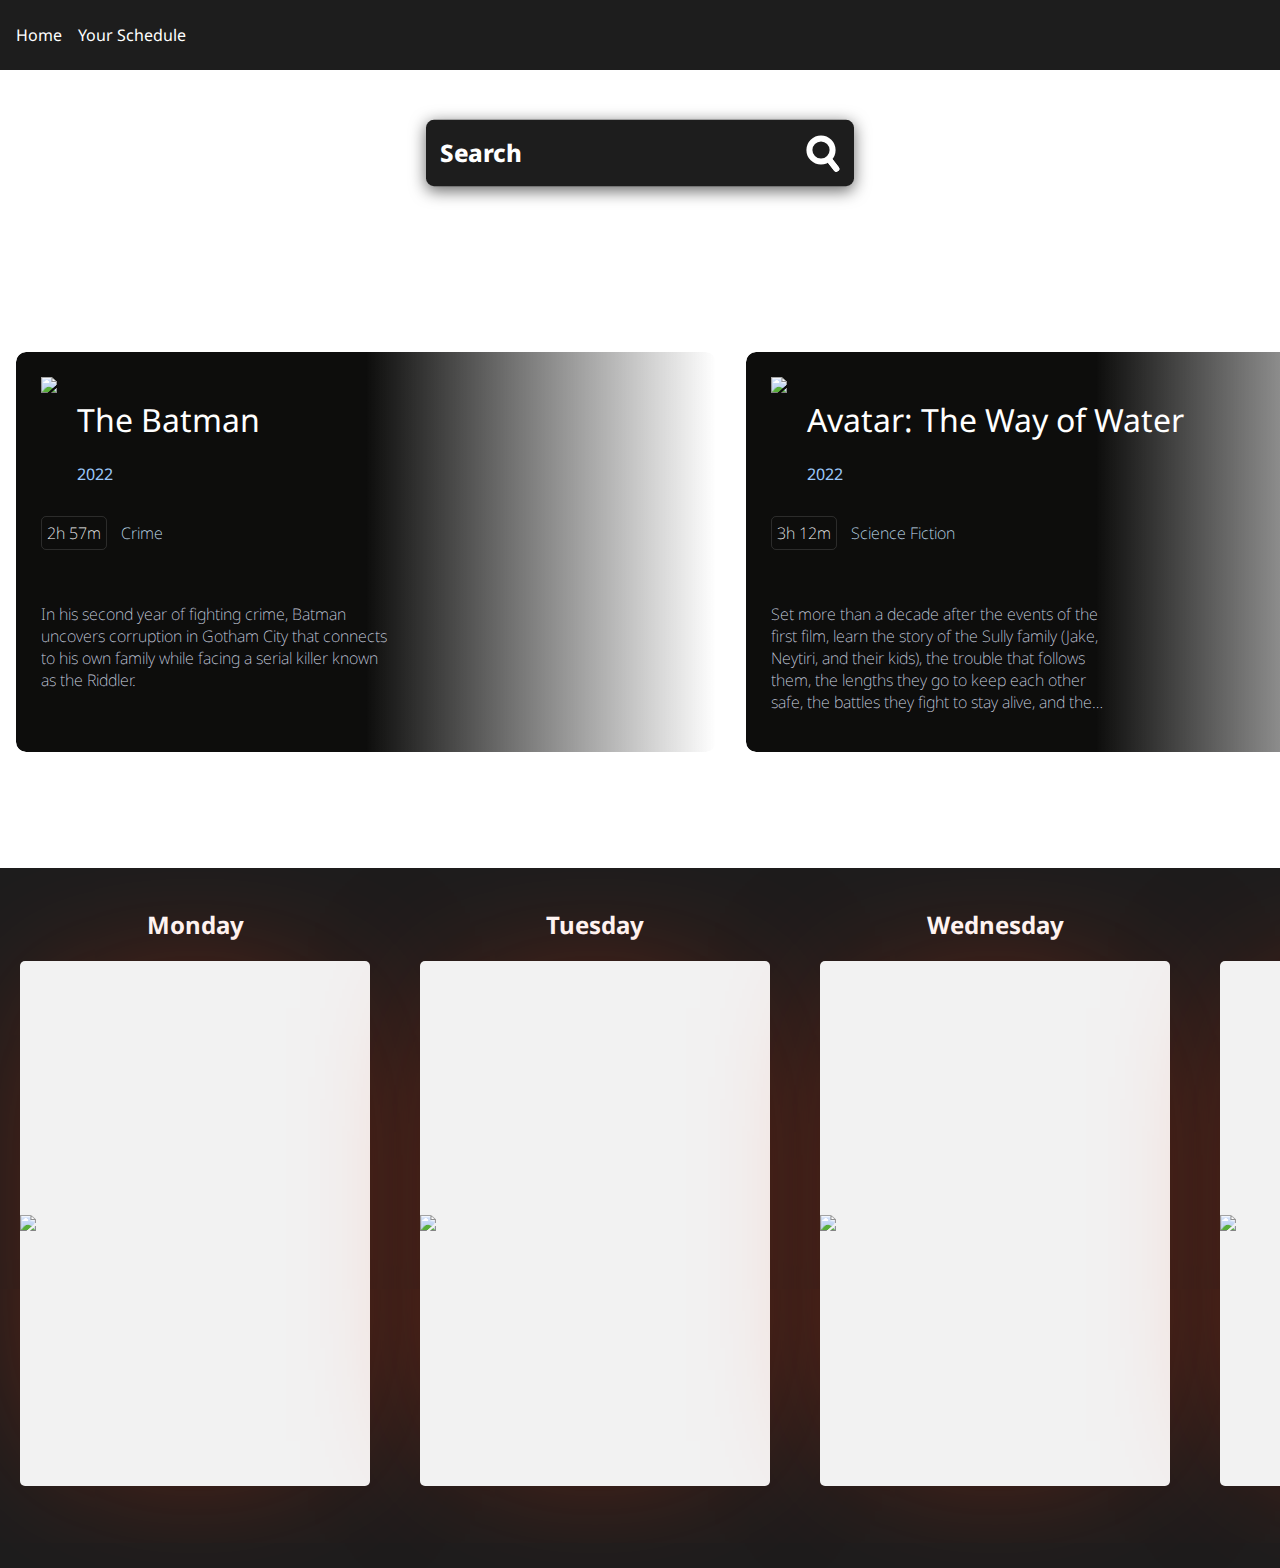
==== commit 56b609a1: "feat: finalização da section" ====
--- a/index.html
+++ b/index.html
@@ -50,7 +50,103 @@
 					  <p class="card__description">Lorem ipsum dolor sit amet, consectetur adipiscing elit, sed do eiusmod tempor incididunt ut labore et dolore magna aliqua. Ut enim ad minim veniam, quis nostrud exercitation ullamco.</p>
 					  <div class="card-button-container">
 						<button class="button-change" onclick="openEditSchedule('monday')">Change</button> 
-					  	<button class="button-watched">Watched</button>
+					  <button class="button-watched" onclick="markAsWatched('monday')">Watched</button>
+					  </div>
+					</div>
+				  </div>
+			</div>
+			<div id="tuesday" class="frame-card">
+				<header class="frame-header">
+					<h2>Tuesday</h2>
+				</header>
+				<div class="card">
+					<img src="https://image.tmdb.org/t/p/original/9cqNxx0GxF0bflZmeSMuL5tnGzr.jpg">
+					<div class="card__content">
+					  <p class="card__title">Card Title</p>
+					  <p class="card__description">Lorem ipsum dolor sit amet, consectetur adipiscing elit, sed do eiusmod tempor incididunt ut labore et dolore magna aliqua. Ut enim ad minim veniam, quis nostrud exercitation ullamco.</p>
+					  <div class="card-button-container">
+						<button class="button-change" onclick="openEditSchedule('tuesday')">Change</button> 
+					  <button class="button-watched" onclick="markAsWatched('tuesday')">Watched</button>
+					  </div>
+					</div>
+				  </div>
+			</div>
+			<div id="wednesday" class="frame-card">
+				<header class="frame-header">
+					<h2>Wednesday</h2>
+				</header>
+				<div class="card">
+					<img src="https://image.tmdb.org/t/p/original/9cqNxx0GxF0bflZmeSMuL5tnGzr.jpg">
+					<div class="card__content">
+					  <p class="card__title">Card Title</p>
+					  <p class="card__description">Lorem ipsum dolor sit amet, consectetur adipiscing elit, sed do eiusmod tempor incididunt ut labore et dolore magna aliqua. Ut enim ad minim veniam, quis nostrud exercitation ullamco.</p>
+					  <div class="card-button-container">
+						<button class="button-change" onclick="openEditSchedule('wednesday')">Change</button> 
+					  <button class="button-watched" onclick="markAsWatched('wednesday')">Watched</button>
+					  </div>
+					</div>
+				  </div>
+			</div>
+			<div id="thursday" class="frame-card">
+				<header class="frame-header">
+					<h2>Thursday</h2>
+				</header>
+				<div class="card">
+					<img src="https://image.tmdb.org/t/p/original/9cqNxx0GxF0bflZmeSMuL5tnGzr.jpg">
+					<div class="card__content">
+					  <p class="card__title">Card Title</p>
+					  <p class="card__description">Lorem ipsum dolor sit amet, consectetur adipiscing elit, sed do eiusmod tempor incididunt ut labore et dolore magna aliqua. Ut enim ad minim veniam, quis nostrud exercitation ullamco.</p>
+					  <div class="card-button-container">
+						<button class="button-change" onclick="openEditSchedule('thursday')">Change</button> 
+					  <button class="button-watched" onclick="markAsWatched('thursday')">Watched</button>
+					  </div>
+					</div>
+				  </div>
+			</div>
+			<div id="friday" class="frame-card">
+				<header class="frame-header">
+					<h2>Friday</h2>
+				</header>
+				<div class="card">
+					<img src="https://image.tmdb.org/t/p/original/9cqNxx0GxF0bflZmeSMuL5tnGzr.jpg">
+					<div class="card__content">
+					  <p class="card__title">Card Title</p>
+					  <p class="card__description">Lorem ipsum dolor sit amet, consectetur adipiscing elit, sed do eiusmod tempor incididunt ut labore et dolore magna aliqua. Ut enim ad minim veniam, quis nostrud exercitation ullamco.</p>
+					  <div class="card-button-container">
+						<button class="button-change" onclick="openEditSchedule('friday')">Change</button> 
+					  <button class="button-watched" onclick="markAsWatched('friday')">Watched</button>
+					  </div>
+					</div>
+				  </div>
+			</div>
+			<div id="saturday" class="frame-card">
+				<header class="frame-header">
+					<h2>Saturday</h2>
+				</header>
+				<div class="card">
+					<img src="https://image.tmdb.org/t/p/original/9cqNxx0GxF0bflZmeSMuL5tnGzr.jpg">
+					<div class="card__content">
+					  <p class="card__title">Card Title</p>
+					  <p class="card__description">Lorem ipsum dolor sit amet, consectetur adipiscing elit, sed do eiusmod tempor incididunt ut labore et dolore magna aliqua. Ut enim ad minim veniam, quis nostrud exercitation ullamco.</p>
+					  <div class="card-button-container">
+						<button class="button-change" onclick="openEditSchedule('saturday')">Change</button> 
+					  <button class="button-watched" onclick="markAsWatched('saturday')">Watched</button>
+					  </div>
+					</div>
+				  </div>
+			</div>
+			<div id="sunday" class="frame-card">
+				<header class="frame-header">
+					<h2>Sunday</h2>
+				</header>
+				<div class="card">
+					<img src="https://image.tmdb.org/t/p/original/9cqNxx0GxF0bflZmeSMuL5tnGzr.jpg">
+					<div class="card__content">
+					  <p class="card__title">Card Title</p>
+					  <p class="card__description">Lorem ipsum dolor sit amet, consectetur adipiscing elit, sed do eiusmod tempor incididunt ut labore et dolore magna aliqua. Ut enim ad minim veniam, quis nostrud exercitation ullamco.</p>
+					  <div class="card-button-container">
+						<button class="button-change" onclick="openEditSchedule('sunday')">Change</button> 
+					  <button class="button-watched" onclick="markAsWatched('sunday')">Watched</button>
 					  </div>
 					</div>
 				  </div>
@@ -104,8 +200,8 @@
 				  <input value="value-1" name="value-radio" checked="" id="value-1" type="radio"/>
 				  <p class="text">Designer</p>
 				</label> -->
-			<button onclick="confirmSelection()">Confirm</button>
-			</div>
+			</div>
+			<button class="button-confirm-selection" onclick="confirmSelection()">Confirm</button>
 		</div>
 	</div>
     <script src="./js/main.js"></script>
--- a/css/schedule.css
+++ b/css/schedule.css
@@ -3,13 +3,20 @@
   display: flex;
   background-color: #1d1d1d;
   width: 100%;
-  height: 600px;
-
-}
+  height: 700px;
+  justify-content: flex-start;
+  overflow-x: auto;
+  scroll-snap-type: x mandatory;
+}
+.schedule-section::-webkit-scrollbar {
+  width: 0;
+}
+
 .schedule-container {
   display: flex;
   width: 100%;
-  justify-content: center;
+  gap: 50px;
+  padding: 20px;
 }
 .frame-card {
   display: block;
@@ -20,8 +27,8 @@
 }
 .card {
   position: relative;
-  width: 300px;
-  height: 400px;
+  width: 350px;
+  height: 525px;
   background-color: #f2f2f2;
   border-radius: 5px;
   display: flex;
@@ -31,16 +38,21 @@
   perspective: 1000px;
   /* box-shadow: 0 0 0 5px #ffffffa2; */
   transition: all 0.6s cubic-bezier(0.175, 0.885, 0.32, 1.275);
+  box-shadow: 0px 0px 150px -45px rgba(255, 51, 0, 0.5);
+  &:hover {
+    box-shadow: 0px 0px 120px -55px rgba(255, 51, 0, 0.5);
+  }
 }
 
 .card img {
   width: 100%;
+  height: auto;
   fill: #333;
   transition: all 0.6s cubic-bezier(0.175, 0.885, 0.32, 1.275);
 }
 
 .card:hover {
-  transform: scale(1.05);
+  /* transform: scale(1.05); */
   box-shadow: 0 8px 16px rgba(255, 255, 255, 0.2);
 }
 
@@ -76,6 +88,7 @@
 .card__description {
   margin: 10px 0 0;
   font-size: 14px;
+  font-weight: 400;
   color: #777;
   line-height: 1.4;
   display: -webkit-box;
@@ -83,7 +96,7 @@
   -webkit-box-orient: vertical;
   overflow: hidden;
 }
-.card-button-container{
+.card-button-container {
   display: flex;
   justify-content: space-between;
   margin-top: 30px;
@@ -98,12 +111,12 @@
   border-radius: 34px;
   background-color: transparent;
   font-weight: 600;
-  transition: all 0.3s cubic-bezier(0.23, 1, 0.320, 1);
+  transition: all 0.3s cubic-bezier(0.23, 1, 0.32, 1);
   overflow: hidden;
 }
 
 .button-watched::before {
-  content: '';
+  content: "";
   position: absolute;
   inset: 0;
   margin: auto;
@@ -113,7 +126,7 @@
   scale: 0;
   z-index: -1;
   background-color: rgb(193, 98, 98);
-  transition: all 0.6s cubic-bezier(0.23, 1, 0.320, 1);
+  /* transition: all 0.6s cubic-bezier(0.23, 1, 0.32, 1); */
 }
 
 .button-watched:hover::before {
@@ -130,7 +143,7 @@
   scale: 1;
 }
 
-.button-change{
+.button-change {
   cursor: pointer;
   position: relative;
   padding: 10px 24px;
@@ -140,12 +153,12 @@
   border-radius: 34px;
   background-color: transparent;
   font-weight: 600;
-  transition: all 0.3s cubic-bezier(0.23, 1, 0.320, 1);
+  transition: all 0.3s cubic-bezier(0.23, 1, 0.32, 1);
   overflow: hidden;
 }
 
 .button-change::before {
-  content: '';
+  content: "";
   position: absolute;
   inset: 0;
   margin: auto;
@@ -155,7 +168,7 @@
   scale: 0;
   z-index: -1;
   background-color: rgb(98, 193, 130);
-  transition: all 0.6s cubic-bezier(0.23, 1, 0.320, 1);
+  /* transition: all 0.6s cubic-bezier(0.23, 1, 0.32, 1); */
 }
 
 .button-change:hover::before {
@@ -172,38 +185,39 @@
   scale: 1;
 }
 .overlay {
-    position: fixed;
-    top: 0;
-    left: 0;
-    width: 100%;
-    height: 100%;
-    background-color: rgba(0, 0, 0, 0.8);
-    display: none; /* Escondido por padrão */
-    justify-content: center;
-    align-items: center;
-    z-index: 3;
+  position: fixed;
+  top: 0;
+  left: 0;
+  width: 100%;
+  height: 100%;
+  background-color: rgba(0, 0, 0, 0.8);
+  display: none; /* Escondido por padrão */
+  justify-content: center;
+  align-items: center;
+  z-index: 3;
 }
 
 .overlay-content {
-    background-color: #272737;
-    padding: 20px;
-    border-radius: 10px;
-    text-align: center;
-    max-width: 500px;
-    width: 80%;
+  background-color: #272737;
+  padding: 20px;
+  border-radius: 10px;
+  text-align: center;
+  max-width: 500px;
+  width: 80%;
 }
 
 .close-button {
-    position: absolute;
-    top: 10px;
-    right: 20px;
-    font-size: 30px;
-    cursor: pointer;
+  position: absolute;
+  top: 10px;
+  right: 20px;
+  font-size: 30px;
+  cursor: pointer;
 }
 .radio-input {
   display: flex;
   flex-direction: column;
   gap: 10px;
+  margin-bottom: 25px;
 }
 
 .radio-input * {
@@ -294,5 +308,31 @@
     box-shadow: 0 0 0 0 rgba(255, 255, 255, 0);
   }
 }
-
-
+.button-confirm-selection {
+  padding: 17px 40px;
+  border-radius: 50px;
+  cursor: pointer;
+  border: 0;
+  background-color: white;
+  box-shadow: rgb(0 0 0 / 5%) 0 0 8px;
+  letter-spacing: 1.5px;
+  text-transform: uppercase;
+  font-size: 15px;
+  transition: all 0.5s ease;
+}
+
+.button-confirm-selection:hover {
+  letter-spacing: 3px;
+  background-color: hsl(261deg 80% 48%);
+  color: hsl(0, 0%, 100%);
+  box-shadow: rgb(93 24 220) 0px 7px 29px 0px;
+}
+
+.button-confirm-selection:active {
+  letter-spacing: 3px;
+  background-color: hsl(261deg 80% 48%);
+  color: hsl(0, 0%, 100%);
+  box-shadow: rgb(93 24 220) 0px 0px 0px 0px;
+  transform: translateY(10px);
+  transition: 100ms;
+}
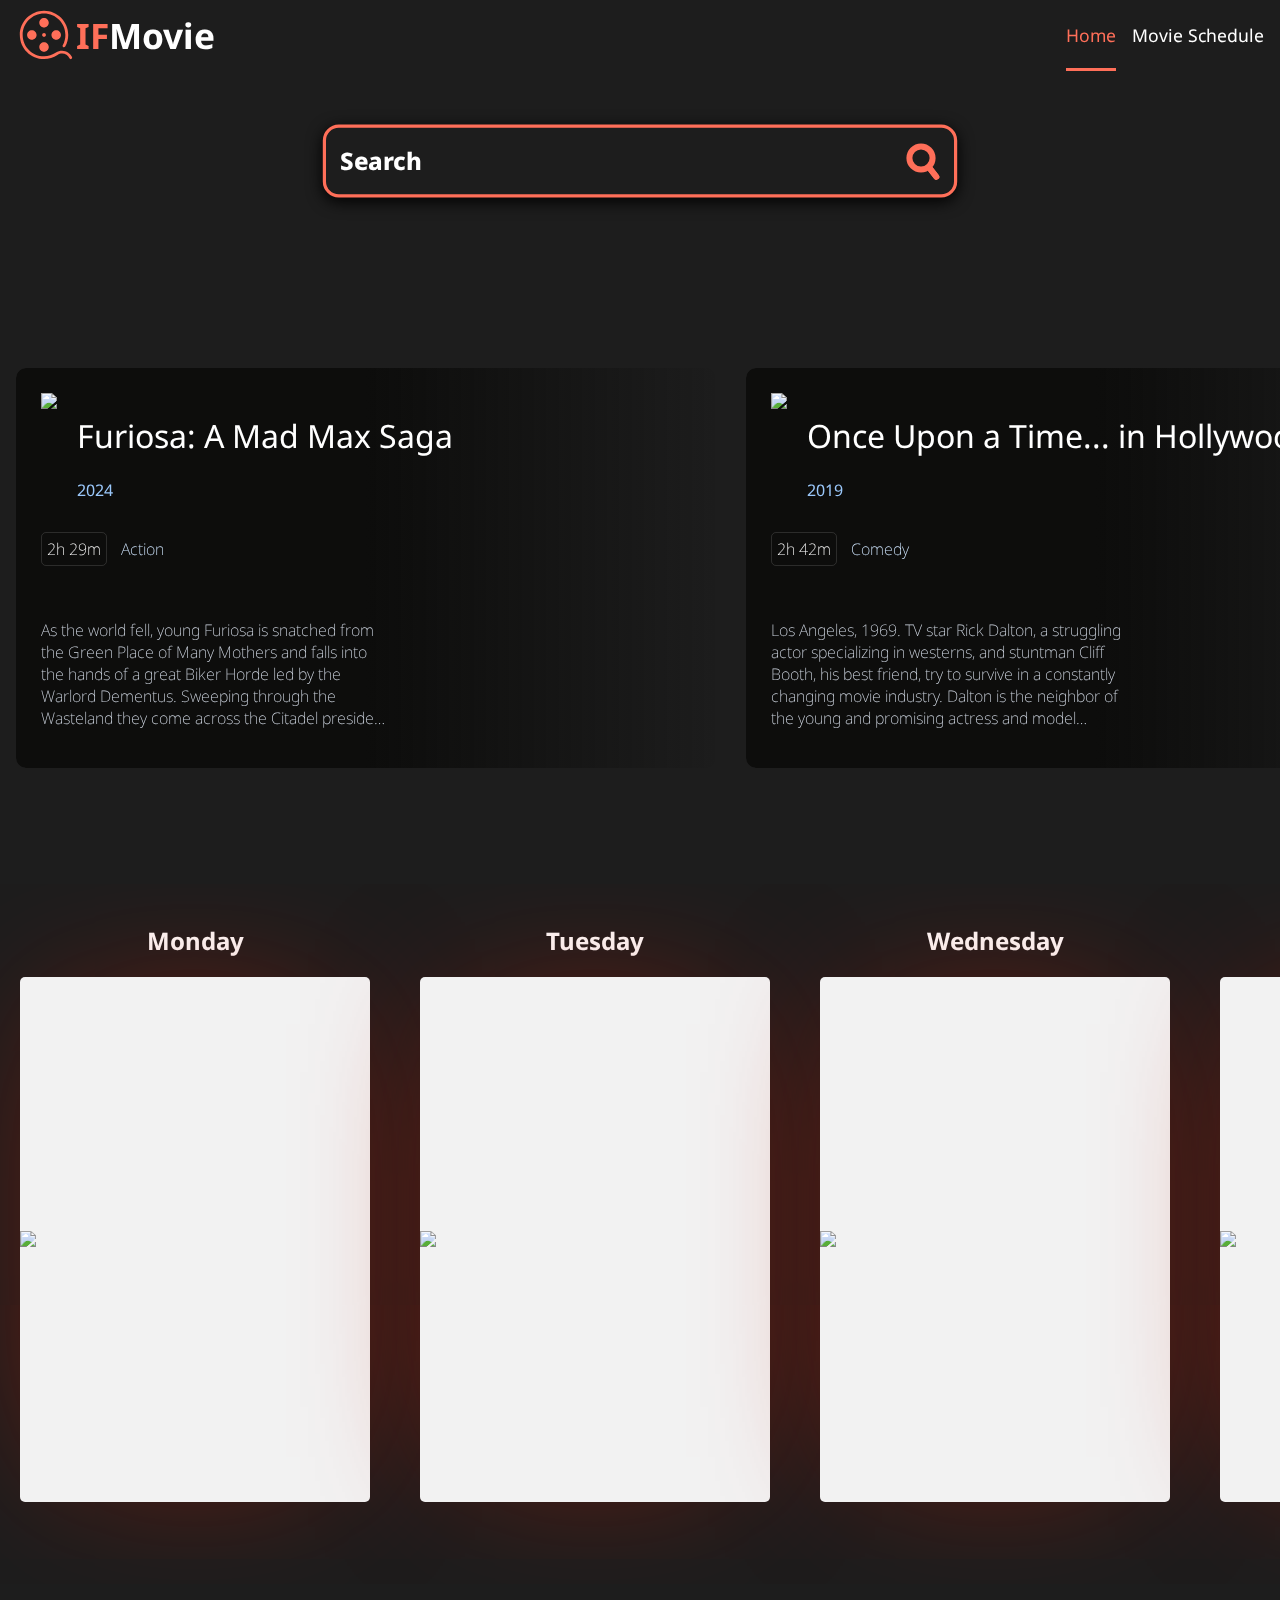
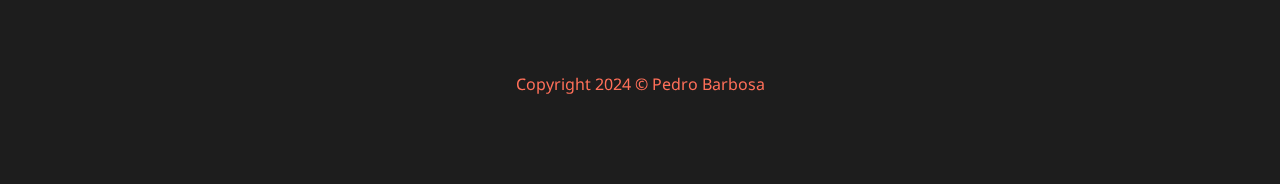
==== commit b761d63f: "feat: desenvolvimento do footer" ====
--- a/index.html
+++ b/index.html
@@ -3,22 +3,29 @@
 <head>
   <meta charset="UTF-8">
   <meta name="viewport" content="width=device-width, initial-scale=1.0">
-  <title>Final Project</title>
+  <title>IFMovie</title>
+	<link rel="icon" href="./img/icon2.svg" type="image/x-icon">
   <link rel="stylesheet" href="../css/styles.css">
   <link rel="stylesheet" href="../css/modal.css">
   <link rel="stylesheet" href="../css/card.css">
 	<link rel="stylesheet" href="../css/search.css">
 	<link rel="stylesheet" href="../css/schedule.css">
+	<link rel="stylesheet" href="../css/alert.css">
+	<link rel="stylesheet" href="../css/loader.css">
 	<link rel="preconnect" href="https://fonts.googleapis.com">
 	<link rel="preconnect" href="https://fonts.gstatic.com" crossorigin>
 	<link href="https://fonts.googleapis.com/css2?family=Noto+Sans:ital,wght@0,100..900;1,100..900&display=swap" rel="stylesheet">
 </head>
 <body onload="loadCards()">
     <header>
+			<div class="logotipo">
+				<img src="./img/icon2.svg" alt="Logo IFMovie">
+				<h1><span>IF</span>Movie</h1>
+			</div>
         <Nav>
             <ul>
-                <li><a href="index.html">Home</a></li>
-								<li><a href="#schedule-section">Your Schedule</a></li>
+                <li><a href="index.html" class="active">Home</a></li>
+								<li><a href="#schedule-section">Movie Schedule</a></li>
             </ul>
         </Nav>
     </header>
@@ -33,7 +40,8 @@
 				  </button>
 				</div>
 			  </div>
-		  </div>
+		  </div>	
+			<div class="loader" id="loader"></div>
 	</div>	
     <main id="container-movies">
 	</main>
@@ -153,6 +161,9 @@
 			</div>
 		</div>
 	</section>
+	<footer>
+		<p>Copyright 2024 © Pedro Barbosa</p>
+	</footer>
 	<div id="add-form-modal" class="modal">
 			<main id="main-content">
 				<div class="poster-preview" style="max-width: 300px;"></div>
@@ -204,6 +215,7 @@
 			<button class="button-confirm-selection" onclick="confirmSelection()">Confirm</button>
 		</div>
 	</div>
+	<div id="custom-alert" class="custom-alert"></div>
     <script src="./js/main.js"></script>
 </body>
 </html>--- a/css/styles.css
+++ b/css/styles.css
@@ -2,7 +2,7 @@
 body {
   margin: 0;
   padding: 0;
-  background: #ffffff;
+  background: #1d1d1d;
   color: #fff;
   font-family: "Noto Sans", sans-serif;
   font-weight: 200;
@@ -16,6 +16,7 @@
   align-items: center;
   justify-content: space-between;
   font-weight: 400;
+  font-size: 1.1rem;
 }
 nav ul {
   display: flex;
@@ -30,6 +31,15 @@
   text-decoration: none;
   padding: 0 0 21px 0;
 }
+body > header nav a:hover {
+  color: #ff6f59;
+  border-bottom: 3px solid #ff6f59;
+}
+
+body > header nav a.active {
+  color: #ff6f59;
+  border-bottom: 3px solid #ff6f59;
+}
 /* button {
   background: #253629;
   color: #ffffff;
@@ -40,11 +50,13 @@
   font-size: 1.1rem;
 } */
 body > footer {
-  background: #000;
+  background: #1d1d1d;
   height: 200px;
   display: flex;
   justify-content: center;
   align-items: center;
+  color: #ff6f59;
+  font-weight: 400;
 }
 body > main {
   margin: 0;
@@ -55,8 +67,20 @@
   justify-content: flex-start;
   overflow-x: auto;
   scroll-snap-type: x mandatory;
-
 }
 body > main::-webkit-scrollbar {
   width: 0;
 }
+.logotipo {
+  display: flex;
+  align-items: center;
+}
+
+.logotipo img {
+  width: 60px;
+  height: 60px;
+}
+
+.logotipo h1 span {
+  color: #ff6f59;
+}
--- a/css/modal.css
+++ b/css/modal.css
@@ -1,5 +1,5 @@
 .modal {
-  position: absolute;
+  position: fixed;
   background: #000000e1;
   top: 0;
   right: 0;
@@ -10,6 +10,8 @@
   align-items: center;
   flex-direction: column;
   z-index: 2;
+  width: 100%;
+  height: 100%;
 }
 #main-content {
   max-width: 600px;
@@ -20,18 +22,11 @@
 #main-content.hidden {
   display: none;
 }
-.modal main h2 {
-  margin: 0;
-}
 
 .modal main form {
   margin: 20px 0 0 0;
   display: flex;
   flex-direction: column;
-}
-
-.modal main form button {
-  margin: 20px 0 0 0;
 }
 
 .input-modal {
--- a/css/search.css
+++ b/css/search.css
@@ -1,8 +1,10 @@
 /* Estilos do Search, que começa na div class = "cover-container"; */
 .cover-container {
   display: flex;
+  flex-direction: column;
+  align-items: center;
+  justify-content: center;
   width: 100%;
-  justify-content: center;
 }
 .tb {
   display: table;
@@ -13,11 +15,12 @@
   vertical-align: middle;
 }
 .input-search {
-  color: #fff;
+  color: #ffffff;
   padding: 0;
   margin: 0;
   border: 0;
   background-color: transparent;
+
   width: 100%;
   height: 96px;
   font-family: "Noto Sans", sans-serif;
@@ -25,6 +28,7 @@
   font-weight: 800;
   line-height: 1;
   outline: none;
+  caret-color: #ff6f59;
 }
 .input-search::placeholder {
   color: #ffffff;
@@ -32,11 +36,12 @@
 #cover {
   left: 0;
   right: 0;
-  width: 1000px;
+  width: 1500px;
   padding: 35px;
   background-color: #1d1d1d;
-  border-radius: 20px;
-  box-shadow: 0 10px 40px #696969;
+  border-radius: 40px;
+  box-shadow: 0 10px 40px #000000;
+  border: 8px solid #ff6f59;
   transform: scale(0.4);
 }
 #s-cover {
@@ -63,7 +68,7 @@
   height: 43px;
   margin-top: 0;
   border-width: 15px;
-  border: 15px solid #fff;
+  border: 15px solid #ff6f59;
   background-color: transparent;
   border-radius: 50%;
   transition: 0.5s ease all;
@@ -88,7 +93,7 @@
   right: 0;
   width: 45px;
   height: 15px;
-  background-color: #fff;
+  background-color: #ff6f59;
   border-radius: 10px;
   transform: rotateZ(0);
   transition: 0.5s ease all;
@@ -98,7 +103,7 @@
   width: 67px;
   height: 15px;
   border-width: 0;
-  background-color: #fff;
+  background-color: #ff6f59;
   border-radius: 20px;
 }
 #s-cover:hover .s-straight {
@@ -120,5 +125,5 @@
 #s-cover:hover .s-straight:after {
   right: -6px;
   width: 40px;
-  background-color: #fff;
+  background-color: #ff6f59;
 }
--- a/css/schedule.css
+++ b/css/schedule.css
@@ -7,6 +7,7 @@
   justify-content: flex-start;
   overflow-x: auto;
   scroll-snap-type: x mandatory;
+  scrollbar-width: none;
 }
 .schedule-section::-webkit-scrollbar {
   width: 0;
@@ -24,6 +25,9 @@
 .frame-header {
   display: flex;
   justify-content: center;
+}
+.frame-header h2 {
+  color: #ffffff;
 }
 .card {
   position: relative;
@@ -38,9 +42,9 @@
   perspective: 1000px;
   /* box-shadow: 0 0 0 5px #ffffffa2; */
   transition: all 0.6s cubic-bezier(0.175, 0.885, 0.32, 1.275);
-  box-shadow: 0px 0px 150px -45px rgba(255, 51, 0, 0.5);
+  box-shadow: 0px 0px 150px -45px rgba(196, 26, 0, 0.7);
   &:hover {
-    box-shadow: 0px 0px 120px -55px rgba(255, 51, 0, 0.5);
+    box-shadow: 0px 0px 120px -55px rgba(255, 111, 89, 0.703);
   }
 }
 
@@ -263,6 +267,7 @@
 }
 .radio-input .label .text {
   color: #fff;
+  font-weight: 300;
   z-index: 1;
 }
 
--- a/css/alert.css
+++ b/css/alert.css
@@ -0,0 +1,17 @@
+.custom-alert {
+  display: none; /* Inicialmente escondido */
+  position: fixed;
+  top: 20px;
+  left: 50%;
+  transform: translateX(-50%);
+  background-color: #f44336; /* Cor de fundo */
+  color: white;
+  padding: 16px;
+  border-radius: 5px;
+  box-shadow: 0 0 10px rgba(0, 0, 0, 0.1);
+  z-index: 1000;
+  font-family: Arial, sans-serif;
+}
+.custom-alert.show {
+  display: block; /* Mostra o alerta */
+}
--- a/css/loader.css
+++ b/css/loader.css
@@ -0,0 +1,34 @@
+.loader {
+  display: none;
+  --height-of-loader: 4px;
+  --loader-color: #0071e2;
+  width: 130px;
+  height: var(--height-of-loader);
+  border-radius: 30px;
+  background-color: rgba(0, 0, 0, 0.2);
+  position: relative;
+}
+
+.loader::before {
+  content: "";
+  position: absolute;
+  background: var(--loader-color);
+  top: 0;
+  left: 0;
+  width: 0%;
+  height: 100%;
+  border-radius: 30px;
+  animation: moving 1s ease-in-out infinite;
+}
+
+@keyframes moving {
+  50% {
+    width: 100%;
+  }
+
+  100% {
+    width: 0;
+    right: 0;
+    left: unset;
+  }
+}
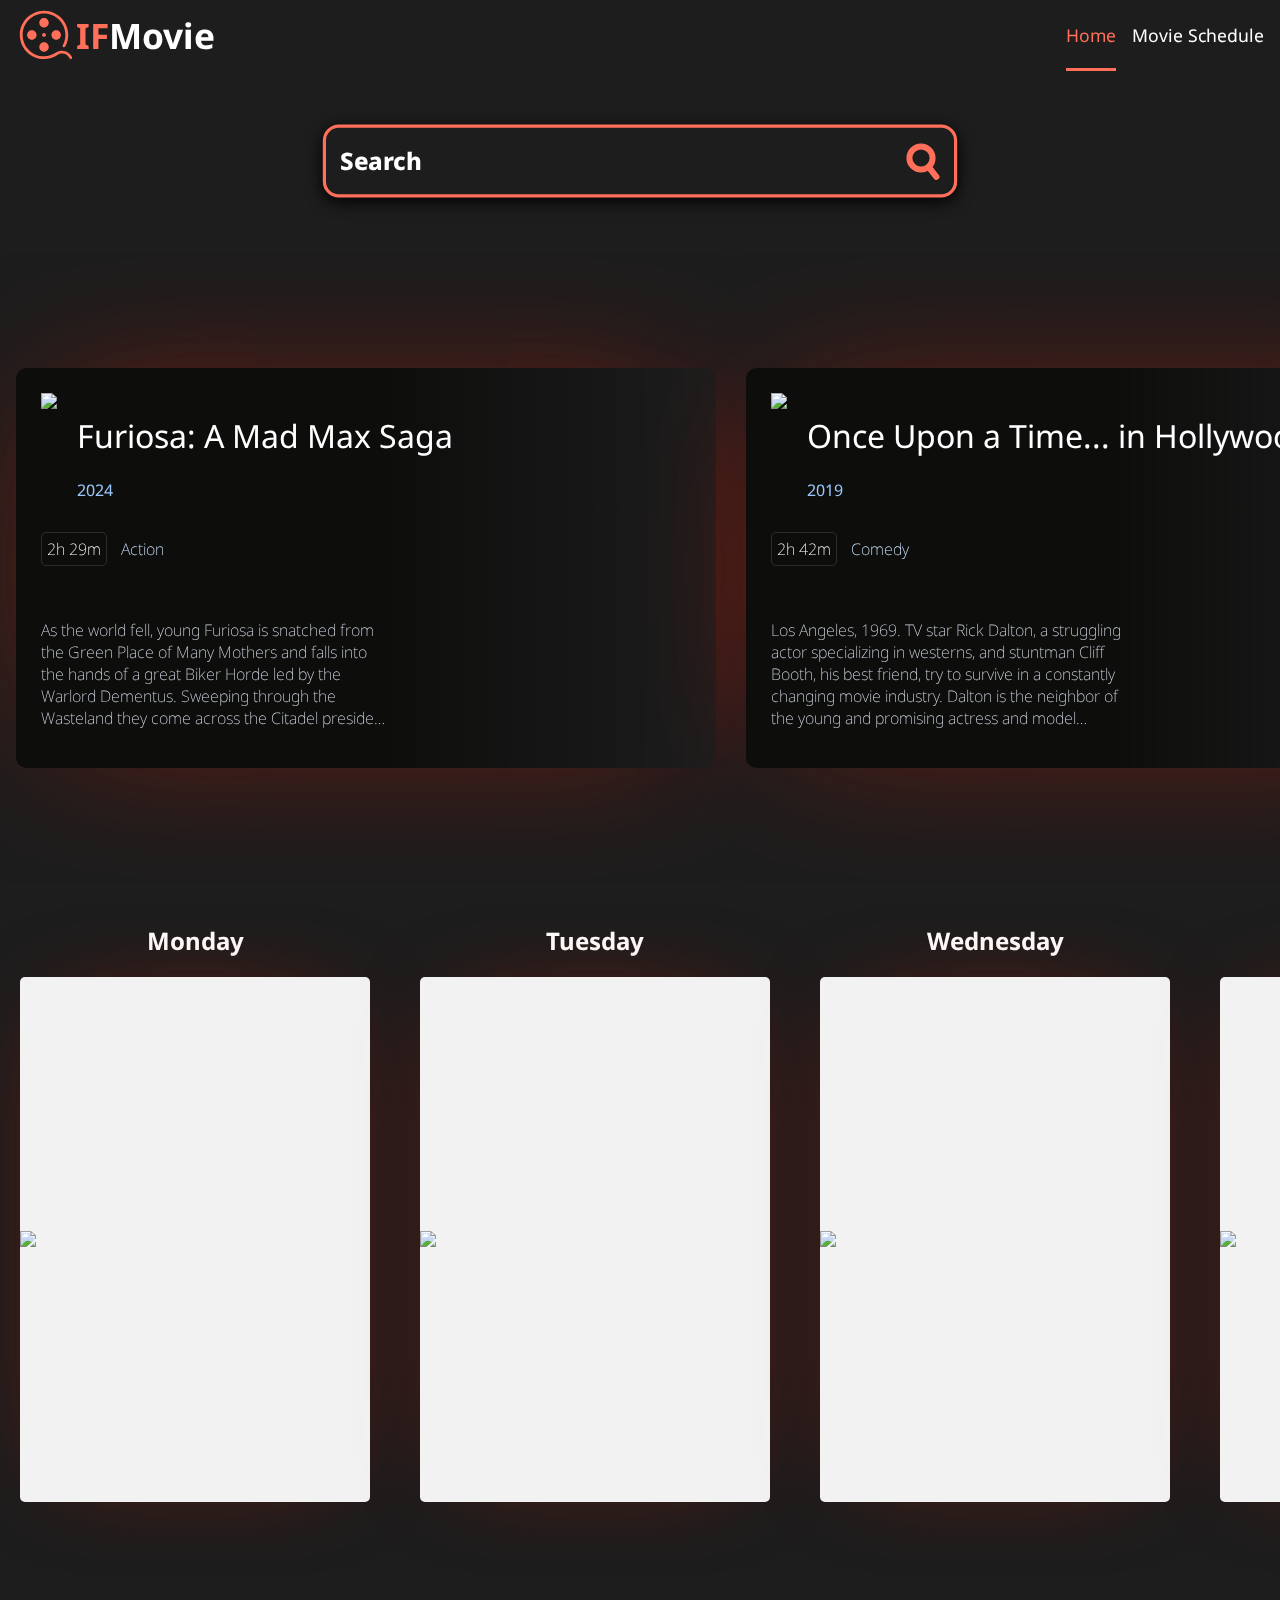
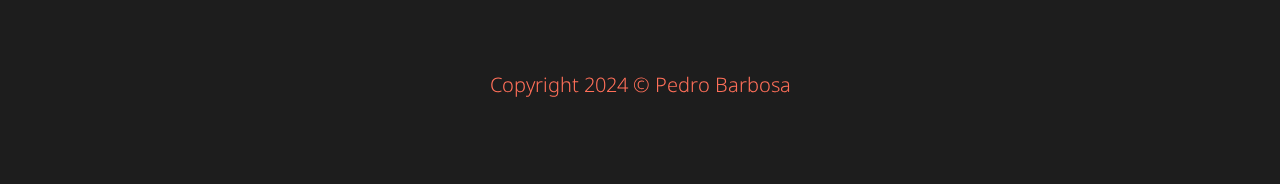
==== commit be5e7812: "feat: estilização geral" ====
--- a/index.html
+++ b/index.html
@@ -52,10 +52,10 @@
 					<h2>Monday</h2>
 				</header>
 				<div class="card">
-					<img src="https://image.tmdb.org/t/p/original/9cqNxx0GxF0bflZmeSMuL5tnGzr.jpg">
-					<div class="card__content">
-					  <p class="card__title">Card Title</p>
-					  <p class="card__description">Lorem ipsum dolor sit amet, consectetur adipiscing elit, sed do eiusmod tempor incididunt ut labore et dolore magna aliqua. Ut enim ad minim veniam, quis nostrud exercitation ullamco.</p>
+					<img src="https://image.tmdb.org/t/p/original/74xTEgt7R36Fpooo50r9T25onhq.jpg">
+					<div class="card__content">
+					  <p class="card__title">The Batman</p>
+					  <p class="card__description">In his second year of fighting crime, Batman uncovers corruption in Gotham City that connects to his own family while facing a serial killer known as the Riddler.</p>
 					  <div class="card-button-container">
 						<button class="button-change" onclick="openEditSchedule('monday')">Change</button> 
 					  <button class="button-watched" onclick="markAsWatched('monday')">Watched</button>
@@ -68,10 +68,10 @@
 					<h2>Tuesday</h2>
 				</header>
 				<div class="card">
-					<img src="https://image.tmdb.org/t/p/original/9cqNxx0GxF0bflZmeSMuL5tnGzr.jpg">
-					<div class="card__content">
-					  <p class="card__title">Card Title</p>
-					  <p class="card__description">Lorem ipsum dolor sit amet, consectetur adipiscing elit, sed do eiusmod tempor incididunt ut labore et dolore magna aliqua. Ut enim ad minim veniam, quis nostrud exercitation ullamco.</p>
+					<img src="https://image.tmdb.org/t/p/original/t6HIqrRAclMCA60NsSmeqe9RmNV.jpg">
+					<div class="card__content">
+					  <p class="card__title">Avatar: The Way of Water</p>
+					  <p class="card__description">Set more than a decade after the events of the first film, learn the story of the Sully family (Jake, Neytiri, and their kids), the trouble that follows them, the lengths they go to keep each other safe, the battles they fight to stay alive, and the tragedies they endure.</p>
 					  <div class="card-button-container">
 						<button class="button-change" onclick="openEditSchedule('tuesday')">Change</button> 
 					  <button class="button-watched" onclick="markAsWatched('tuesday')">Watched</button>
@@ -84,10 +84,10 @@
 					<h2>Wednesday</h2>
 				</header>
 				<div class="card">
-					<img src="https://image.tmdb.org/t/p/original/9cqNxx0GxF0bflZmeSMuL5tnGzr.jpg">
-					<div class="card__content">
-					  <p class="card__title">Card Title</p>
-					  <p class="card__description">Lorem ipsum dolor sit amet, consectetur adipiscing elit, sed do eiusmod tempor incididunt ut labore et dolore magna aliqua. Ut enim ad minim veniam, quis nostrud exercitation ullamco.</p>
+					<img src="https://image.tmdb.org/t/p/original/iZf0KyrE25z1sage4SYFLCCrMi9.jpg">
+					<div class="card__content">
+					  <p class="card__title">1917</p>
+					  <p class="card__description">At the height of the First World War, two young British soldiers must cross enemy territory and deliver a message that will stop a deadly attack on hundreds of soldiers.</p>
 					  <div class="card-button-container">
 						<button class="button-change" onclick="openEditSchedule('wednesday')">Change</button> 
 					  <button class="button-watched" onclick="markAsWatched('wednesday')">Watched</button>
@@ -100,10 +100,10 @@
 					<h2>Thursday</h2>
 				</header>
 				<div class="card">
-					<img src="https://image.tmdb.org/t/p/original/9cqNxx0GxF0bflZmeSMuL5tnGzr.jpg">
-					<div class="card__content">
-					  <p class="card__title">Card Title</p>
-					  <p class="card__description">Lorem ipsum dolor sit amet, consectetur adipiscing elit, sed do eiusmod tempor incididunt ut labore et dolore magna aliqua. Ut enim ad minim veniam, quis nostrud exercitation ullamco.</p>
+					<img src="https://image.tmdb.org/t/p/original/8Gxv8gSFCU0XGDykEGv7zR1n2ua.jpg">
+					<div class="card__content">
+					  <p class="card__title">Oppenheimer</p>
+					  <p class="card__description">The story of J. Robert Oppenheimer's role in the development of the atomic bomb during World War II.</p>
 					  <div class="card-button-container">
 						<button class="button-change" onclick="openEditSchedule('thursday')">Change</button> 
 					  <button class="button-watched" onclick="markAsWatched('thursday')">Watched</button>
@@ -116,10 +116,10 @@
 					<h2>Friday</h2>
 				</header>
 				<div class="card">
-					<img src="https://image.tmdb.org/t/p/original/9cqNxx0GxF0bflZmeSMuL5tnGzr.jpg">
-					<div class="card__content">
-					  <p class="card__title">Card Title</p>
-					  <p class="card__description">Lorem ipsum dolor sit amet, consectetur adipiscing elit, sed do eiusmod tempor incididunt ut labore et dolore magna aliqua. Ut enim ad minim veniam, quis nostrud exercitation ullamco.</p>
+					<img src="https://image.tmdb.org/t/p/original/ulBLIBqvdnf4H6JBt0OpMCU1ECn.jpg">
+					<div class="card__content">
+					  <p class="card__title">Pearl</p>
+					  <p class="card__description">Trapped on her family’s isolated farm, Pearl must tend to her ailing father under the bitter and overbearing watch of her devout mother. Lusting for a glamorous life like she’s seen in the movies, Pearl’s ambitions, temptations, and repres</p>
 					  <div class="card-button-container">
 						<button class="button-change" onclick="openEditSchedule('friday')">Change</button> 
 					  <button class="button-watched" onclick="markAsWatched('friday')">Watched</button>
@@ -132,10 +132,10 @@
 					<h2>Saturday</h2>
 				</header>
 				<div class="card">
-					<img src="https://image.tmdb.org/t/p/original/9cqNxx0GxF0bflZmeSMuL5tnGzr.jpg">
-					<div class="card__content">
-					  <p class="card__title">Card Title</p>
-					  <p class="card__description">Lorem ipsum dolor sit amet, consectetur adipiscing elit, sed do eiusmod tempor incididunt ut labore et dolore magna aliqua. Ut enim ad minim veniam, quis nostrud exercitation ullamco.</p>
+					<img src="https://image.tmdb.org/t/p/original/8j58iEBw9pOXFD2L0nt0ZXeHviB.jpg">
+					<div class="card__content">
+					  <p class="card__title">Once Upon a Time... in Hollywood</p>
+					  <p class="card__description">Los Angeles, 1969. TV star Rick Dalton, a struggling actor specializing in westerns, and stuntman Cliff Booth, his best friend, try to survive in a constantly changing movie industry. Dalton is the neighbor of the young and promising actress and model Sharon Tate, who has just married the prestigious Polish director Roman Polanski</p>
 					  <div class="card-button-container">
 						<button class="button-change" onclick="openEditSchedule('saturday')">Change</button> 
 					  <button class="button-watched" onclick="markAsWatched('saturday')">Watched</button>
@@ -148,10 +148,10 @@
 					<h2>Sunday</h2>
 				</header>
 				<div class="card">
-					<img src="https://image.tmdb.org/t/p/original/9cqNxx0GxF0bflZmeSMuL5tnGzr.jpg">
-					<div class="card__content">
-					  <p class="card__title">Card Title</p>
-					  <p class="card__description">Lorem ipsum dolor sit amet, consectetur adipiscing elit, sed do eiusmod tempor incididunt ut labore et dolore magna aliqua. Ut enim ad minim veniam, quis nostrud exercitation ullamco.</p>
+					<img src="https://image.tmdb.org/t/p/original/iADOJ8Zymht2JPMoy3R7xceZprc.jpg">
+					<div class="card__content">
+					  <p class="card__title">Furiosa: A Mad Max Saga</p>
+					  <p class="card__description">As the world fell, young Furiosa is snatched from the Green Place of Many Mothers and falls into the hands of a great Biker Horde led by the Warlord Dementus. Sweeping through the Wasteland they come across the Citadel presided over by The Immortan Joe. While the two Tyrants war for dominance, Furiosa must survive many trials as she puts together the means to find her way home.</p>
 					  <div class="card-button-container">
 						<button class="button-change" onclick="openEditSchedule('sunday')">Change</button> 
 					  <button class="button-watched" onclick="markAsWatched('sunday')">Watched</button>
@@ -162,11 +162,11 @@
 		</div>
 	</section>
 	<footer>
-		<p>Copyright 2024 © Pedro Barbosa</p>
+		<p id="footer-title">Copyright 2024 © Pedro Barbosa</p>
 	</footer>
-	<div id="add-form-modal" class="modal">
+	<div id="add-form-modal" class="modal" onclick="closeModal(event)">
 			<main id="main-content">
-				<div class="poster-preview" style="max-width: 300px;"></div>
+				<div class="poster-preview" style="max-width: 400px;"></div>
 				<form onsubmit="createCard(event)">
 						<label for="title">Title</label>
 						<input class="input-modal" type="text" name="title" id="title">
@@ -183,22 +183,25 @@
 						<button class="button-modal">Insert Movie</button>
 				</form>
 			</main>
-			<button id="return-button">Return</button>
+			
 	</div>
 	<div id="edit-form-modal" class="modal" onclick="closeModal(event)">
 		<main>
+			
 			<form onsubmit="editCard(event)">
 				<label for="title">Title</label>
-				<input type="text" name="title" id="edit-title">
+				<input class="input-modal" type="text" name="title" id="edit-title">
 				<label for="genre">Genre</label>
-				<input type="text" name="genre" id="edit-genre">
+				<input class="input-modal" type="text" name="genre" id="edit-genre">
 				<label for="date">Release Date</label>
-				<input type="text" name="date" id="edit-date">
+				<input class="input-modal" type="text" name="date" id="edit-date">
+				<label for="runtime">Runtime</label>
+				<input class="input-modal" type="text" name="runtime" id="edit-runtime">
 				<label for="description">Description</label>
-				<input type="text" name="description" id="edit-description">
+				<input class="input-modal" type="text" name="description" id="edit-description">
 				<input type="hidden" name="addressImage" id="edit-addressImage">
 				<input type="hidden" name="idMovie" id="edit-idMovie">
-				<button>Save Edit</button>
+				<button class="button-modal">Save Edit</button>
 			</form>
 		</main>
 	</div>
@@ -207,10 +210,6 @@
 			<span class="close-button" onclick="closeEditSchedule()">&times;</span>
 			<h2 style="color:rgb(255, 255, 255)">Choose a new movie for <span id="day-title"></span></h2>
 			<div  id="radio-input" class="radio-input">
-				<!-- <label class="label">
-				  <input value="value-1" name="value-radio" checked="" id="value-1" type="radio"/>
-				  <p class="text">Designer</p>
-				</label> -->
 			</div>
 			<button class="button-confirm-selection" onclick="confirmSelection()">Confirm</button>
 		</div>
@@ -218,4 +217,4 @@
 	<div id="custom-alert" class="custom-alert"></div>
     <script src="./js/main.js"></script>
 </body>
-</html>+</html>
--- a/css/styles.css
+++ b/css/styles.css
@@ -40,15 +40,6 @@
   color: #ff6f59;
   border-bottom: 3px solid #ff6f59;
 }
-/* button {
-  background: #253629;
-  color: #ffffff;
-  padding: 10px 20px;
-  border: none;
-  border-radius: 20px;
-  cursor: pointer;
-  font-size: 1.1rem;
-} */
 body > footer {
   background: #1d1d1d;
   height: 200px;
@@ -56,7 +47,8 @@
   justify-content: center;
   align-items: center;
   color: #ff6f59;
-  font-weight: 400;
+  font-weight: 300;
+  font-size: 20px;
 }
 body > main {
   margin: 0;
--- a/css/modal.css
+++ b/css/modal.css
@@ -1,6 +1,7 @@
 .modal {
   position: fixed;
-  background: #000000e1;
+  background: #00000078;
+  backdrop-filter: blur(20px);
   top: 0;
   right: 0;
   left: 0;
@@ -14,7 +15,7 @@
   height: 100%;
 }
 #main-content {
-  max-width: 600px;
+  max-width: 700px;
   display: flex;
   justify-content: space-between;
   width: 100%;
@@ -24,26 +25,53 @@
 }
 
 .modal main form {
-  margin: 20px 0 0 0;
   display: flex;
   flex-direction: column;
 }
 
 .input-modal {
-  padding: 5px 10px;
+  width: 250px;
+  height: 25px;
+  background-color: #1a1a1a;
+  border: none;
+  padding: 10px;
   border-radius: 10px;
+  outline: none;
+  color: white;
+  margin-bottom: 25px;
   font-size: 18px;
-  margin: 3px 0 16px 0;
-  border: none;
-  background: #333333;
-  color: #fff;
+  font-weight: 200;
+}
+
+.input-modal:focus {
+  animation: rotateShadow 2s infinite linear;
+}
+
+@keyframes rotateShadow {
+  0% {
+    box-shadow: -2px -2px 8px 1px #aa00ff, 2px 2px 8px 1px #3700ff;
+  }
+  25% {
+    box-shadow: -2px 2px 8px 1px #aa00ff, 2px -2px 8px 1px #3700ff;
+  }
+  50% {
+    box-shadow: 2px 2px 8px 1px #aa00ff, -2px -2px 8px 1px #3700ff;
+  }
+  75% {
+    box-shadow: 2px -2px 8px 1px #aa00ff, -2px 2px 8px 1px #3700ff;
+  }
+  100% {
+    box-shadow: -2px -2px 8px 1px #aa00ff, 2px 2px 8px 1px #3700ff;
+  }
 }
 
 .modal main h2 {
   margin: 0;
 }
 label {
-  padding: 5px;
+  font-size: 20px;
+  font-weight: 600;
+  padding: 7px;
 }
 .poster-preview {
   width: 100%;
@@ -64,11 +92,21 @@
 }
 
 .button-modal {
-  background: #253629;
-  color: #ffffff;
-  padding: 10px 20px;
-  border: none;
-  border-radius: 20px;
+  padding: 17px 40px;
+  border-radius: 15px;
   cursor: pointer;
-  font-size: 1.1rem;
+  border: 0;
+  background-color: white;
+  box-shadow: rgb(0 0 0 / 5%) 0 0 8px;
+  letter-spacing: 1px;
+  text-transform: uppercase;
+  font-size: 15px;
+  transition: all 0.5s ease;
 }
+
+.button-modal:hover {
+  letter-spacing: 3px;
+  background-color: hsl(261deg 80% 48%);
+  color: hsl(0, 0%, 100%);
+  box-shadow: rgb(93 24 220) 0px 7px 29px 0px;
+}
--- a/css/card.css
+++ b/css/card.css
@@ -8,9 +8,11 @@
   border-radius: 10px;
   transition: all 0.4s;
   flex: 0 0 auto;
+  box-shadow: 0px 0px 150px -45px rgba(196, 26, 0, 0.7);
   &:hover {
     transform: scale(1.02);
     transition: all 0.4s;
+    box-shadow: 0px 0px 120px -55px rgba(255, 111, 89, 0.703);
   }
   .info_section {
     position: relative;
--- a/css/schedule.css
+++ b/css/schedule.css
@@ -42,9 +42,9 @@
   perspective: 1000px;
   /* box-shadow: 0 0 0 5px #ffffffa2; */
   transition: all 0.6s cubic-bezier(0.175, 0.885, 0.32, 1.275);
-  box-shadow: 0px 0px 150px -45px rgba(196, 26, 0, 0.7);
+  box-shadow: 0px 0px 100px -45px rgba(196, 26, 0, 0.7);
   &:hover {
-    box-shadow: 0px 0px 120px -55px rgba(255, 111, 89, 0.703);
+    box-shadow: 0px 0px 80px -55px rgba(255, 111, 89, 0.703);
   }
 }
 
